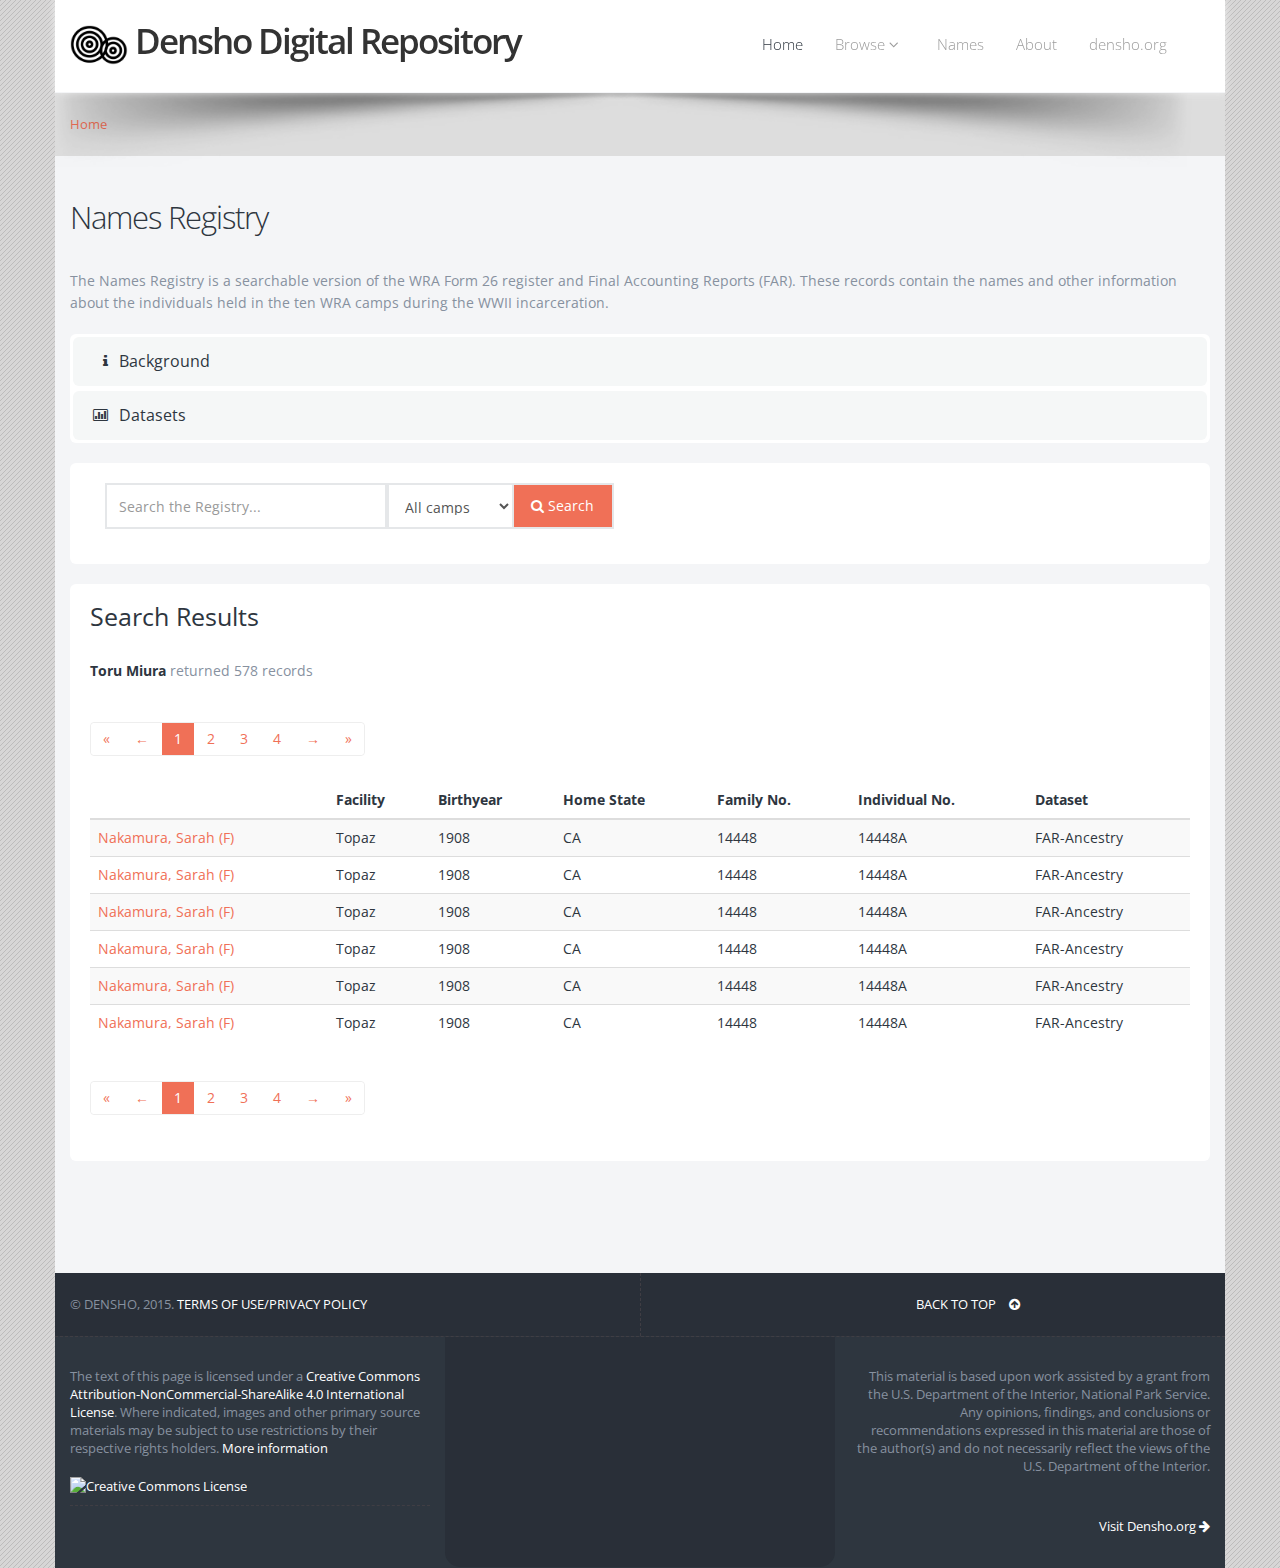
==== index.html @ 2e034c19 "Add initial files." ====
<!DOCTYPE html>
<!--[if IE 8]>			<html class="ie ie8"> <![endif]-->
<!--[if IE 9]>			<html class="ie ie9"> <![endif]-->
<!--[if gt IE 9]><!-->	

<html> <!--<![endif]-->

<head>

<meta charset="utf-8">
<meta http-equiv="X-UA-Compatible" content="IE=edge">
<!-- mobile settings -->
<meta name="viewport" content="width=device-width, maximum-scale=1, initial-scale=1, user-scalable=0" />

<title>Names | Densho Digital Repository</title>



<!-- custom theme -->

<!-- WEB FONTS -->
<link href="https://fonts.googleapis.com/css?family=Open+Sans:300,400,700,800" rel="stylesheet" type="text/css" />

<!-- CORE CSS -->
<link href="assets/plugins/bootstrap/css/bootstrap.min.css" rel="stylesheet" type="text/css" />
<link href="assets/css/font-awesome.css" rel="stylesheet" type="text/css" />
<link href="assets/plugins/owl-carousel/owl.carousel.css" rel="stylesheet" type="text/css" />
<link href="assets/plugins/owl-carousel/owl.theme.css" rel="stylesheet" type="text/css" />
<link href="assets/plugins/owl-carousel/owl.transitions.css" rel="stylesheet" type="text/css" />
<link href="assets/plugins/magnific-popup/magnific-popup.css" rel="stylesheet" type="text/css" />
<link href="assets/css/animate.css" rel="stylesheet" type="text/css" />
<link href="assets/css/superslides.css" rel="stylesheet" type="text/css" />

<!-- SHOP CSS -->
<link href="assets/css/shop.css" rel="stylesheet" type="text/css" />

<!-- PORTFOLIO CSS -->
<link href="assets/css/portfolio.css" rel="stylesheet" type="text/css" />

<!-- THEME CSS -->
<link href="assets/css/essentials.css" rel="stylesheet" type="text/css" />
<link href="assets/css/layout.css" rel="stylesheet" type="text/css" />
<link href="assets/css/layout-responsive.css" rel="stylesheet" type="text/css" />
<link href="assets/css/color_scheme/orange.css" rel="stylesheet" type="text/css" />

<!-- Modernizr -->
<script type="text/javascript" src="assets/plugins/modernizr.min.js"></script>

 <!--[if lt IE 11]>
    
      <style type="text/css">

        #header_shadow {
          filter:progid:DXImageTransform.Microsoft.AlphaImageLoader(src='../images/header_shadow.png', sizingMethod='scale');
          background:none !important;
		  background:url('../images/header_shadow.png') no-repeat top center;
	      position:fixed;
	      top:92px; left:0; right:0;
	      height:75px; 
	      z-index:99; /* same with header#page-title .container */
        }

        </style>
    <![endif]-->
<!-->	


<!-- /custom theme -->



<!-- HTML5 Shim and Respond.js IE8 support of HTML5 elements and media queries -->
<!-- WARNING: Respond.js doesn't work if you view the page via file:// -->
<!--[if lt IE 9]>
<script src="https://oss.maxcdn.com/libs/html5shiv/3.7.0/html5shiv.js"></script>
<script src="https://oss.maxcdn.com/libs/respond.js/1.4.2/respond.min.js"></script>
<![endif]-->

</head>



<body class="boxed pattern7">

	<!-- TOP NAV -->
	<header id="topNav">
		<div class="container">

				<!-- Mobile Menu Button -->
				<button class="btn" data-toggle="collapse" data-target=".nav-main-collapse">
					<i class="fa fa-bars"></i>
				</button>

				<!-- Logo text or image -->
				<a class="logo" href="/">
					<img src="assets/images/denshoLogo-black-notext-150x104.png" height="40" alt="Densho" /> <span id="denshoTitle">Densho Digital Repository</span>
				</a>

				<!-- Top Nav -->
				<div class="navbar-collapse nav-main-collapse collapse pull-right">
					<nav class="nav-main mega-menu">
						<ul class="nav nav-pills nav-main scroll-menu" id="topMain">
							<li class="active">
								<a href="/">
									Home
								</a>
							</li>
							<li class="dropdown">
								<a class="dropdown-toggle" href="/browse/">
									Browse <i class="fa fa-angle-down"></i>
								</a>
								<ul class="dropdown-menu">
									<li><a href="/collections/">By Collection</a></li>
									<li><a href="/browse/topics/">By Topic</a></li>
									<li><a href="/browse/facility/">By Facility</a></li>
								</ul>
							</li>
							
							<li>
								<a href="/names/">
									Names
								</a>
							</li>
							
							<li>
								<a href="/about/">
									About
								</a>
							</li>
							<li>
								<a href="http://www.densho.org/" target="_blank">
									densho.org
								</a>
							</li>
						</ul>
					</nav>
				</div>
				<!-- /Top Nav -->

		</div>
	</header>

	<span id="header_shadow" style="pointer-events: none;"></span>
	<!-- /TOP NAV -->


	<!-- WRAPPER -->
	<div id="wrapper">

	
		<!-- PAGE TITLE -->
		<header id="page-title">
			<div class="container">
			<div class="row">

				<div class="col-sm-9 col-md-9">
						<ul class="breadcrumb">
							<li><a href="/">Home</a></li>
							
						</ul>
				
				</div>

			</div>
			</div>	
		</header><!-- #page-title -->
	

<div id="content">


<section class="container">


<h2>Names Registry</h2>


<p>The Names Registry is a searchable version of the WRA Form 26 register and Final Accounting Reports (FAR). These records contain the names and other information about the individuals held in the ten WRA camps during the WWII incarceration.</p>

<div class="panel-group" id="accordian">
	<div class="panel panel-default">
		<div class="panel-heading">
			<h4 class="panel-title">
				<a data-toggle="collapse" data-parent="#accordian" href="#accordian1" class="collapsed" aria-expanded="false">
					<i class="fa fa-info"></i> Background 
				</a>
			</h4>
		</div>
		<div id="accordian1" class="collapse" aria-expanded="false" style="height: 0 px;">
			<div class="panel-body">
							<p><strong>Form WRA-26</strong> was designed as a census of the inmates as they entered the ten main WRA camps in 1942-1943. It contains information about each individual, including birthdate, original address, education, occupation and citizenship status. It also provides the "Family No." and "Individual No." which were unique identifiers used to track people held in the WRA system. The paper forms, filled out by a core of interviewers most of whom were inmates themselves, were recorded to punchcard format in 1943. The data has been migrated and retranscribed several times since, and is now freely available through the National Archives and Records Administration (NARA), the Japanese American National Museum, Ancestry and other organizations.</p>

			<p>The <strong>Final Accountability Reports (FAR)</strong> were created as a snapshot of the inmate population as the WRA camps were winding down operations in late 1945-1946. Using a ledger-style format, information about individuals who had been incarcerated in the camp, including the reason for release and exit destination, was recorded at each of the ten WRA camps. Notably, however, the survey fields were not common across all of the camps. For example, the WRA-assigned "Individual No." and "Camp Address" (the block, barrack and apartment unit) were omitted from some of the camp FARs. In total, twelve ledgers were compiled as both Heart Mountain and Tule Lake produced two volumes. The FARs are available as microfilm reproductions of the paper documents through the NARA, and are also online through Ancestry and several other sites.</p>

			<p>For further information and historical background, see, <a href="http://encyclopedia.densho.org/Records_about_Japanese_Americans_relocated_during_World_War_II/" target="blank">"Records about Japanese Americans relocated during World War II,"</a> in the <a href="http://encyclopedia.densho.org/" target="blank">Densho Encyclopedia</a>.
			</p>
			</div>
		</div>
	</div>
	<div class="panel panel-default">
		<div class="panel-heading">
			<h4 class="panel-title">
				<a data-toggle="collapse" data-parent="#accordian" href="#accordian2" class="collapsed" aria-expanded="false">
					<i class="fa fa-bar-chart-o"></i> Datasets 
				</a>
			</h4>
		</div>
		<div id="accordian2" class="collapse" aria-expanded="false" style="height: 0 px;">
			<div class="panel-body">
							<h5>About the Datasets</h5>
							<p>The raw datasets that feed the DDR Names Registry were collected from several different sources detailed below. The quality of the data varies widely due to errors in the original recording and subsequent transcriptions that occurred over time. In particular, names may have been misspelled, and in the case of some datasets, entire fields from the original were omitted by the transcribers.</p>
							<p>Densho processed each of the datasets prior to ingesting it into the system. Fields and field values such as state names were normalized, and basic quality control was performed. In addition, full birthdates were converted to display only the birth year. Though the information appears in the original NARA microfilm images and also in other on-line searchable versions of the data, Densho made a conscious decision to remove this personally identifiable information.</p>
							
							<p>With the exception of the Ancestry dataset, each dataset may be downloaded individually in CSV format for use under a CC0 public-domain license grant dedication. The datasets are still undergoing quality-check and as mistakes are corrected, the files will be updated. In addition, as more of the individual camp FARs are transcribed, they will be made available as well.</p>
				<div class="row">
					<div class="col-sm-6 col-md-4">
				<div class="item-box">
				<div class="item-box-desc">
								<h5>Form WRA-26</h5>
								<p>Created from NARA fixed-field data records and processed/transcribed into a relational database by staff and volunteers of the Japanese American National Museum in the late 1990s. The archival fixed-field data file is available from NARA along with accompanying documentation, including reproductions of the form itself and the original memorandum outlining the procedures for administering the survey and recording the responses. 
				</p>
								<div class="row">
									<div class="col-md-6">
										<a href=""><i class="fa fa-download"></i> Download CSV</a>
									</div>
									<div class="col-md-6">
										<a href=""><i class="fa fa-external-link"></i> View on Github</a>
									</div>
								</div>
				
				</div>
				</div>
			</div><!-- col-->
					<div class="col-sm-6 col-md-4">
				<div class="item-box">
				<div class="item-box-desc">
								<h5>FAR Ancestry.com</h5>
								<p>Transcribed from scanned NARA microfilm images by Ancestry.com, the dataset includes the FARs from all ten camps: Central Utah, October 1945; Colorado River, November 1945; Gila River, November 1945; Granada, October 1945; Heart Mountain, November 1945, Volumes I and II; Jerome, June 1944; Manzanar, November 1945; Minidoka, October 1945; Rohwer, November 1945; and Tule Lake, March 1946, Volumes I and II. The dataset only includes a limited set of the original data fields. Under license agreement with Ancestry, the raw data is incorporated in the Names Registry; but not currently available for direct download under CC0 license.  
</p>
								<div class="row">
									<div class="col-md-6">
										<a href="https://search.ancestry.com/search/db.aspx?dbid=2982"><i class="fa fa-external-link"></i> View at Ancestry</a>
									</div>
								</div>			
				</div>
				</div>
			</div><!-- col-->
			
					<div class="col-sm-6 col-md-4">
				<div class="item-box">
				<div class="item-box-desc">
					<h5>FAR Central Utah (Poston)</h5>
					<p>Contains records from the FAR Central Utah, prepared in October of 1945. Transcribed from NARA microfilm in May 2010 by XXX and <a href="http://digital.lib.usu.edu/cdm/ref/collection/Topaz/id/7913" target="_blank">made available</a> by the University of Southern Utah.</p>
					<div class="row">
						<div class="col-md-6">
							<a href=""><i class="fa fa-download"></i> Download CSV</a>
						</div>
						<div class="col-md-6">
							<a href=""><i class="fa fa-external-link"></i> View on Github</a>
						</div>
					</div>
				</div>
				</div>
			</div><!-- col-->
			</div><!-- end row1 datasets-->
			<div class="row"> <!--row2 datasets-->
					<div class="col-sm-6 col-md-4">
				<div class="item-box">
				<div class="item-box-desc">
								<h5>FAR Manzanar</h5>
								<p>Contains records from the FAR Manzanar, prepared in November 1945. Transcribed from NARA microfilm in 2002 by National Park Service (NPS) staff at the Manzanar National Historic Site.
				</p>
								<div class="row">
									<div class="col-md-6">
										<a href=""><i class="fa fa-download"></i> Download CSV</a>
									</div>
									<div class="col-md-6">
										<a href=""><i class="fa fa-external-link"></i> View on Github</a>
									</div>
								</div>
				
				</div>
				</div>
			</div><!-- col-->
				
					<div class="col-sm-6 col-md-4">
				<div class="item-box">
				<div class="item-box-desc">
								<h5>FAR Minidoka</h5>
								<p>Contains records from the FAR Minidoka, prepared in October 1945. Transcribed from microfilm copy in 2013-14 by volunteers at Densho. The original Minidoka roster did not include the WRA-assigned individual number, nor the camp address.</p>
								<div class="row">
									<div class="col-md-6">
										<a href=""><i class="fa fa-download"></i> Download CSV</a>
									</div>
									<div class="col-md-6">
										<a href=""><i class="fa fa-external-link"></i> View on Github</a>
									</div>
								</div>
				
				</div>
				</div>
			</div><!-- col-->

			</div> <!-- end row2 datasets-->
			</div>
		</div>
	</div>
</div>


<div class="white-row">
<div id="searchform">
	<form action="/search/results/" method="get" class="input-group nomargin-bottom">
	<div class="form-group">
<div class="col-md-7" style="padding-right:0px;">
  <input class="form-control" id="id_query" name="query" type="text" value="" placeholder="Search the Registry..." />
</div>
<div class="col-md-3" style="padding-left:0px;padding-right:0px;">
  <select id="campSelect" class="form-control pointer">
  <option value="" selected="selected">All camps</option>
  <option value="4-amache">Amache (Granada)</option>
  <option value="3-gilariver">Gila River</option>
  <option value="5-heartmountain">Heart Mountain</option>
  <option value="4-amache">Jerome</option>
  <option value="4-amache">Manzanar</option>
  <option value="4-amache">Minidoka</option>
  <option value="4-amache">Poston (Central Utah)</option>
  <option value="4-amache">Rohwer</option>
  <option value="4-amache">Topaz</option>
  <option value="4-amache">Tule Lake</option>
  </select>
</div>
<div class="col-md-2" style="padding-left:0px;padding-right:0px;">
  <span class="input-group-btn">
    <button class="btn btn-primary"><i class="fa fa-search"></i> Search</button>
  </span>
</div>
</div>  
</form>
</div>
</div>

<!-- search results-->
<div class="white-row">
<h3>Search Results</h3>
<p><strong class="styleColor">Toru Miura</strong> returned 578 records</p>

<div class="row">
	<div class="col-md-10">
<nav>
  <ul class="pagination">
    <li>
      <a href="http://sangabriel.pagekite.me/names/?query=&page=1" aria-label="First">
        <span aria-hidden="true">«</span>
      </a>
    </li>
    <li>
      <a href="http://sangabriel.pagekite.me/names/?query=&page=None" aria-label="Previous">
        <span aria-hidden="true">←</span>
      </a>
    </li>


    <li class="active"><a href="http://sangabriel.pagekite.me/names/?query=&page=1">1</a></li>

    <li><a href="http://sangabriel.pagekite.me/names/?query=&page=2">2</a></li>

    <li><a href="http://sangabriel.pagekite.me/names/?query=&page=3">3</a></li>

    <li><a href="http://sangabriel.pagekite.me/names/?query=&page=4">4</a></li>

    <li>
      <a href="http://sangabriel.pagekite.me/names/?query=&page=2" aria-label="Next">
        <span aria-hidden="true">→</span>
      </a>
    </li>
    <li>
      <a href="http://sangabriel.pagekite.me/names/?query=&page=13792" aria-label="last">
        <span aria-hidden="true">»</span>
      </a>
    </li>
  </ul>
</nav>
</div>
</div>

<div id="records">

<table class="table table-striped">
	<thead>
		<tr>
			<th>
				
			</th>
			<th>
				Facility
			</th>
			<th>
				Birthyear
			</th>
			<th>
				Home State
			</th>
			<th>
				Family No.
			</th>
			<th>
				Individual No.
			</th>
			<th>
				Dataset
			</th>
		</tr>
	</thead>
	<tbody>
		<tr>
			<td>
				<a href="http://sangabriel.pagekite.me/names/far-ancestry:1-topaz_%3F%3Fa_1908_%3F%3Fa%3F%3Fy/">
				Nakamura, Sarah (F)
				</a>
			</td>
			<td>
				Topaz
			</td>
			<td>
				1908
			</td>
			<td>
				CA
			</td>
			<td>
				14448
			</td>
			<td>
				14448A
			</td>
			<td>
				FAR-Ancestry
			</td>
		</tr>
		<tr>
			<td>
				<a href="http://sangabriel.pagekite.me/names/far-ancestry:1-topaz_%3F%3Fa_1908_%3F%3Fa%3F%3Fy/">
				Nakamura, Sarah (F)
				</a>
			</td>
			<td>
				Topaz
			</td>
			<td>
				1908
			</td>
			<td>
				CA
			</td>
			<td>
				14448
			</td>
			<td>
				14448A
			</td>
			<td>
				FAR-Ancestry
			</td>
		</tr>
		<tr>
			<td>
				<a href="http://sangabriel.pagekite.me/names/far-ancestry:1-topaz_%3F%3Fa_1908_%3F%3Fa%3F%3Fy/">
				Nakamura, Sarah (F)
				</a>
			</td>
			<td>
				Topaz
			</td>
			<td>
				1908
			</td>
			<td>
				CA
			</td>
			<td>
				14448
			</td>
			<td>
				14448A
			</td>
			<td>
				FAR-Ancestry
			</td>
		</tr>
		<tr>
			<td>
				<a href="http://sangabriel.pagekite.me/names/far-ancestry:1-topaz_%3F%3Fa_1908_%3F%3Fa%3F%3Fy/">
				Nakamura, Sarah (F)
				</a>
			</td>
			<td>
				Topaz
			</td>
			<td>
				1908
			</td>
			<td>
				CA
			</td>
			<td>
				14448
			</td>
			<td>
				14448A
			</td>
			<td>
				FAR-Ancestry
			</td>
		</tr>
		<tr>
			<td>
				<a href="http://sangabriel.pagekite.me/names/far-ancestry:1-topaz_%3F%3Fa_1908_%3F%3Fa%3F%3Fy/">
				Nakamura, Sarah (F)
				</a>
			</td>
			<td>
				Topaz
			</td>
			<td>
				1908
			</td>
			<td>
				CA
			</td>
			<td>
				14448
			</td>
			<td>
				14448A
			</td>
			<td>
				FAR-Ancestry
			</td>
		</tr>
		<tr>
			<td>
				<a href="http://sangabriel.pagekite.me/names/far-ancestry:1-topaz_%3F%3Fa_1908_%3F%3Fa%3F%3Fy/">
				Nakamura, Sarah (F)
				</a>
			</td>
			<td>
				Topaz
			</td>
			<td>
				1908
			</td>
			<td>
				CA
			</td>
			<td>
				14448
			</td>
			<td>
				14448A
			</td>
			<td>
				FAR-Ancestry
			</td>
		</tr>
	</tbody>
</table>
<div class="row">
	<div class="col-md-10">
<nav>
  <ul class="pagination">
    <li>
      <a href="http://sangabriel.pagekite.me/names/?query=&page=1" aria-label="First">
        <span aria-hidden="true">«</span>
      </a>
    </li>
    <li>
      <a href="http://sangabriel.pagekite.me/names/?query=&page=None" aria-label="Previous">
        <span aria-hidden="true">←</span>
      </a>
    </li>


    <li class="active"><a href="http://sangabriel.pagekite.me/names/?query=&page=1">1</a></li>

    <li><a href="http://sangabriel.pagekite.me/names/?query=&page=2">2</a></li>

    <li><a href="http://sangabriel.pagekite.me/names/?query=&page=3">3</a></li>

    <li><a href="http://sangabriel.pagekite.me/names/?query=&page=4">4</a></li>

    <li>
      <a href="http://sangabriel.pagekite.me/names/?query=&page=2" aria-label="Next">
        <span aria-hidden="true">→</span>
      </a>
    </li>
    <li>
      <a href="http://sangabriel.pagekite.me/names/?query=&page=13792" aria-label="last">
        <span aria-hidden="true">»</span>
      </a>
    </li>
  </ul>
</nav>
</div>
</div>


</div><!-- end search results-->

</div><!-- .container-fluid -->

</div><!-- #content -->


    </div><!--WRAPPER -->

	<!-- FOOTER -->
	<footer>

				<!-- copyright , scrollTo Top -->
				<div class="footer-bar">
					<div class="container">
						<span class="copyright">&copy; Densho, 2015. <!--<a rel="license" href="http://creativecommons.org/licenses/by-nc-sa/4.0/"><img alt="Creative Commons License" style="border-width:0" src="http://i.creativecommons.org/l/by-nc-sa/4.0/80x15.png" /></a>--> <a href="/terms/">Terms of Use/Privacy Policy</a></span>
						<a class="toTop" href="#topNav">BACK TO TOP <i class="fa fa-arrow-circle-up"></i></a>
					</div>
				</div>
				<!-- copyright , scrollTo Top -->

				<!-- footer content -->
				<div class="footer-content">
					<div class="container">

						<div class="row">


							<!-- FOOTER CONTACT INFO -->
							<div class="column col-md-4">

								<p class="contact-desc">	
									The text of this page is licensed under a <a rel="license" href="http://creativecommons.org/licenses/by-nc-sa/4.0/">Creative Commons Attribution-NonCommercial-ShareAlike 4.0 International License</a>. Where indicated, images and other primary source materials may be subject to use restrictions by their respective rights holders. <a href="/using/">More information</a>

	<br /><br />
									<a rel="license" href="http://creativecommons.org/licenses/by-nc-sa/4.0/"><img alt="Creative Commons License" style="border-width:0" src="http://i.creativecommons.org/l/by-nc-sa/4.0/88x31.png" /></a>
	</p>

							</div>
							<!-- /FOOTER CONTACT INFO -->


							<!-- FOOTER LOGO -->
							<div class="column logo col-md-4 text-center">
								<div class="logo-content">
									<img class="animate_fade_in" src="assets/images/logo-densho-footer2.png" width="200" alt="" />
								</div>											

							</div>
							<!-- /FOOTER LOGO -->


							<!-- FOOTER NPS STATEMENT -->
							<div class="column col-md-4 text-right">

								<p>This material is based upon work assisted by a grant from the U.S. Department of the Interior, National Park Service. Any opinions, findings, and conclusions or recommendations expressed in this material are those of the author(s) and do not necessarily reflect the views of the U.S. Department of the Interior.</p>

								<a href="http://www.densho.org/" target="_blank" class="view-more pull-right">Visit Densho.org <i class="fa fa-arrow-right"></i></a>

							</div>
							<!-- /FOOTER NPS STATEMENT -->

						</div>

					</div>
				</div>
				<!-- footer content -->


			</footer>
	<!-- /FOOTER -->

<!-- jQuery (necessary for Bootstrap's JavaScript plugins)
<script src="https://code.jquery.com/jquery.js"></script>
Include all compiled plugins (below), or include individual files as needed
<script src="//netdna.bootstrapcdn.com/bootstrap/3.1.0/js/bootstrap.min.js"></script>-->




<!-- custom theme js -->
<!-- JAVASCRIPT FILES -->
<script type="text/javascript" src="assets/plugins/jquery-2.0.3.min.js"></script>
<script type="text/javascript" src="assets/plugins/jquery.easing.1.3.js"></script>
<script type="text/javascript" src="assets/plugins/jquery.cookie.js"></script>
<script type="text/javascript" src="assets/plugins/jquery.appear.js"></script>
<script type="text/javascript" src="assets/plugins/jquery.isotope.js"></script>
<script type="text/javascript" src="assets/plugins/masonry.js"></script>

<script type="text/javascript" src="assets/plugins/bootstrap/js/bootstrap.min.js"></script>
<script type="text/javascript" src="assets/plugins/magnific-popup/jquery.magnific-popup.min.js"></script>
<script type="text/javascript" src="assets/plugins/owl-carousel/owl.carousel.min.js"></script>
<script type="text/javascript" src="assets/plugins/stellar/jquery.stellar.min.js"></script>
<script type="text/javascript" src="assets/plugins/knob/js/jquery.knob.js"></script>
<script type="text/javascript" src="assets/plugins/jquery.backstretch.min.js"></script>
<script type="text/javascript" src="assets/plugins/superslides/dist/jquery.superslides.min.js"></script>
<script type="text/javascript" src="assets/js/scripts.js"></script>
<!-- /custom theme js -->


<!--
Rendered at 2015-08-25T10:41:14.449000 by 25008 on jake running f3bf634.
DOCSTORE_HOSTS: [{'host': '127.0.0.1', 'port': '9200'}]
DOCSTORE_INDEX: documents0
-->

</body>
</html>
---- assets/css/superslides.css ----
/* Styles for SuperSlides */
#slides {
	position: relative;
}

#slides .slides-container {
	margin: 0;
}

#slides .scrollable {
	*zoom: 1;
	position: relative;
	top: 0;
	left: 0;
	overflow-y: auto;
	-webkit-overflow-scrolling: touch;
	height: 100%;
}

#slides .scrollable:after {
	content: "";
	display: table;
	clear: both;
}

/* SuperSlides arrow controls */
.slides-navigation a {
	position: absolute;
	top: 50%;
	margin-top: -20px;
	outline: 0;
	width: 40px;
	height: 40px;
	line-height: 40px;
	/*text-indent: -9999px;*/
	z-index: 99;
	zoom: 1;
	text-align: center;
}

.slides-navigation a.prev,
.slides-navigation a.next {
	color: #ffffff;
	font-size: 42px;
}

.slides-navigation a.prev:hover,
.slides-navigation a.next:hover {
	color: #ffffff;
	font-size: 56px;
}

.slides-navigation a.prev {
	left: 10px;
}

.slides-navigation a.prev:after {
	font-family: 'FontAwesome';
	content: '\f104';
}

.slides-navigation a.next {
	right: 10px;
}

.slides-navigation a.next:after {
	font-family: 'FontAwesome';
	content: '\f105';
}

/* SuperSlides pagination indicators */
.slides-pagination {
	position: absolute;
	z-index: 20;
	bottom: 25px;
	text-align: center;
	width: 100%;
}

.slides-pagination a {
	background: url('../images/slider_pagebullet.png') no-repeat top;
	width: 20px;
	height: 20px;
	margin: 4px;
	display: inline-block;
	-webkit-border-radius: 50%;
			border-radius: 50%;
	zoom: 1;
	overflow: hidden;
	text-indent: -100px;
}

.slides-pagination a:hover,
.slides-pagination a.current {
	background: url('../images/slider_pagebullet.png') no-repeat bottom;
}

/* Fullscreen background for SuperSlides */
.slides-fullscreen-img {
	background-repeat: no-repeat;
	background-size: cover;
	background-position: center center;
	width: 100%;
	height: 100%;
}
---- assets/css/shop.css ----
/** Shop
 **************************************************************** **/
/* filter options */
#shop .top-shop-option p {
	height:50px;
	line-height:50px;
}


/** Shop List
 **************************************************************** **/
#shop .item-box-desc h4 {
	font-size:17px;
	letter-spacing:-1px;
	max-height:54px;
	overflow:hidden;
}
#shop .item-box figure {
	height:260px;
}
	#shop .item-box figure img {
		width:inherit;
		height:100%;
		margin:auto;
	}
#shop .item-box-desc {
	height:100px;
}
#shop .item-box-desc small {
	font-size:16px;
	margin-bottom:0;
}
#shop .item-box-desc small span {
	color:#999;
	font-size:14px;
	text-decoration: line-through;
}


#shop .item-box a {
	text-decoration:none;
}
#shop .item-box .add_to_cart {
	position:absolute;
	left:0; right:0; bottom:0;
	width:100%;
	z-index:101;

	opacity: 0;
	filter: alpha(opacity=0);

	-webkit-border-radius:0;
	   -moz-border-radius:0;
			border-radius:0;

	-webkit-transition: all 0.2s;
	   -moz-transition: all 0.2s;
		 -o-transition: all 0.2s;
			transition: all 0.2s;
}
#shop .item-box:hover .add_to_cart {
	opacity: 1;
	filter: alpha(opacity=100);
}



/** Shop Product
 **************************************************************** **/
#shop h1.product-title,
#shop h2.product-title {
	text-transform:none !important;
	font-size: 2.2em !important;
	font-weight: 300 !important;
	line-height: 42px !important;
	font-weight:bold !important;
	margin-bottom:0 !important;
}
#shop .product-image {
	margin-bottom:20px;
}
#shop .product-image img {
	-webkit-border-radius:6px;
	   -moz-border-radius:6px;
			border-radius:6px;
}


	#shop .productDescription .price {
		font-weight:bold;
	}
	#shop .productDescription .oldprice {
		text-decoration:line-through;
		display:inline-block;
		padding:0 10px;
		color:#888;
	}
	#shop .productDescription .code {
		color:#999;
		padding:10px;
		display:block;
		font-size:13px;
		padding:0 2px; /* perfectly aligned with h1/h2 title */
	}
	#shop .productDescription .addCartBtn {
		margin:25px 15px 0 15px;
	}
	#shop .productDescription .input-group {
	}

	#shop .productDescription h3 {
		color:#333;
		display:block;
		padding:0 !important;
		margin:0 !important;
		line-height:20px !important;
		font-size:11px !important; 
		font-weight:bold !important;
	}
	#shop .productDescription .desc {
		display:block;
		margin-top:30px;
		padding:10px;
	}
	#shop .productRowInfo {
		display:block;
		margin:20px 0;
	}


	/** facebook like, google+, twitter, etc
	 **************************************************************** **/
	.socialApis h3 {
		color:#333;
		display:block;
		margin:20px 0 !important;
	}
	.socialApis .api {
		display:block;
		margin:5px 0 0 0;
		border-left:#eee 2px solid;
		padding:5px 0 0 10px;
	}

	#addToCartBtn {
		border: #e5e7e9 2px solid;
		border-left:0;
		height: 46px;
	}
	#shop .attributes select {
		width:100%;
	}
	#shop .attributes .col-xs-3 {
		width: 22.8%;
	}
	#shop .attributes .col-xs-4 {
		width: 35.2%;
	}
	


/** Shop Cart
 **************************************************************** **/
#cartContent .item {
	border-bottom:#ddd 1px dotted;
}

#cartContent .cart_img {
	float:left;
	width:100px;
	padding:10px;
	text-align:left;
}
#cartContent .product_name {
	float:left;
	width:50%;
	padding:10px;
}
#cartContent .qty {
	float:right;
	width:160px;
	font-size:15px;
	padding:10px;
	text-align:center;
}
#cartContent .qty input {
	padding:3px; margin:0;
	border:#ccc 1px solid;
	width:50px; margin-right:3px;
	text-align:center;
}
#cartContent .total_price {
	float:right;
	width:150px;
	font-size:15px;
	padding:10px;
	line-height:30px;
	text-align:center;
	font-weight:bold;
}
#cartContent .remove_item {
	float:right;
	padding:5px 0 0 10px;
	width:30px;
}
#cartContent a.remove_item {
	background:#fff;
	border:#eee 1px solid;
	padding-top:0;
	margin-top:10px;
	height:30px;
	line-height:28px;
	font-size:18px;
	text-decoration:none;
	color:#000;
	border-radius:3px;

}
#cartContent .total {
	text-align:right;
	font-weight:bold;
	padding:10px 0;
	text-align:right;
	width:200px;
}
#cartContent .total small {
	font-weight:normal;
	display:block;
}
#cartContent .totalToPay {
	font-size:18px;
	padding:10px 0;
	display:block;
}
#cartContent .btn_update {
	margin-top:20px;
}

#shop-cart-shipping {
	padding:20px 0;
	display:none;
}
.shop-cart-agree {
	padding-top:10px;
	padding-bottom:20px;
}
.shop-cart-checkout-alert {
	margin:30px 0;
}
.shop-cart-checkout-alert label {
	padding:6px 10px 0 10px;
}
.shop-cart-final-payment hr {
	margin:30px 0 6px 0;
}
.shop-cc-icons {
	padding:0 0 20px 20px;
}

/** Responsive
 **************************************************************** **/
@media only screen and (max-width: 768px) {
	#shop .top-shop-option {
		text-align:center;
	}
	#shop .top-shop-option select {
		float:none !important;
		width:100%;
	}

	#cartContent .item.head {
		display:none;
	}
	#cartContent .product_name {
		font-size:11px;
	}
	#cartContent .item .total_price {
		display:none;
	}
	#cartContent .item .qty {
		float:left;
		text-align:left;
	}
}

@media only screen and (max-width: 479px) {
	.shop-cc-icons {
		float:none !important;
		display:block;
		text-align:center;
		padding-left:0;
	}
#shop .item-box figure {
	height:auto;
}
}
---- assets/css/portfolio.css ----
/** Portfolio
 **************************************************************** **/
 
/* item list */
#portfolio .item-box-desc h4 {
	font-size:17px;
	max-height:32px;
	overflow:hidden;
}
	#portfolio .item-box figure img {
		width:100%;
		margin:auto;
	}

#portfolio .item-box-desc small {
	font-size:12px;
	margin-bottom:0;
}

#portfolio .item-box a {
	text-decoration:none;
}



/* Full Width */
#portfolio ul.fullwidth .isotope-item,
#portfolio ul.fullwidth .item-box {
	margin:0;
}
#portfolio ul.fullwidth .item-box .overlay,
#portfolio ul.fullwidth .item-box {
	-webkit-border-radius: 0;
	   -moz-border-radius: 0;
			border-radius: 0;
}
#portfolio ul.fullwidth .isotope-item {
	width:20%; /* 5 items / row - also, see responsive*/
	float:left;
}

#portfolio .project_quick_info span {
	padding:0 8px;
}
#portfolio .project_quick_info i.fa {
	padding-right:6px;
}




/* Full Center */
#portfolio ul.fullcenter {
	margin-left:15px;
	margin-right:15px;
}
#portfolio ul.fullcenter .isotope-item,
#portfolio ul.fullcenter .item-box {
	margin:0;
}
#portfolio ul.fullcenter .item-box .overlay,
#portfolio ul.fullcenter .item-box {
	-webkit-border-radius: 0;
	   -moz-border-radius: 0;
			border-radius: 0;
}
#portfolio ul.fullcenter .isotope-item {
	width:25%; /* 4 items / row - also, see responsive*/
	float:left;
}




/** Responsive
 **************************************************************** **/
@media only screen and (max-width: 960px) {
	#portfolio ul.fullwidth .isotope-item,
	#portfolio ul.fullcenter .isotope-item {
		width:33.333333333%;  /* 3 items / row */
	}
}

@media only screen and (max-width: 768px) {

}

@media only screen and (max-width: 479px) {
	#portfolio ul.fullwidth .isotope-item,
	#portfolio ul.fullcenter .isotope-item {
		width:100%;  /* 1 item / row */
	}
}
---- assets/css/essentials.css ----
/** ************************************* **
	@Author			Dorin Grigoras
	@Website		www.stepofweb.com
	@Last Update	12:44 AM Tuesday, February 04, 2014

	TABLE CONTENTS
	---------------------------
		01. Resets
		02. Placeholder
		03. Selection
		04. JS Animation
		05. Commons
		06. Bootstrap Rewrite
		07. Pure CSS Animations
		06. Callouts
		07. Headings
		08. Paragraphs
		09. Drop Caps & Cite
		10. Blockquote
		11. Progress Bar
		12. Buttons
		13. Labels
		14. Alerts
		15. Pagination
		16. Parallax [Stellar]
		17. Isotope
		18. Dividers
		19. Forms
		20. Count To [number]
		21. Tabs
		22. Accordion
		23. Toggle
		24. Featured Box & Featured Icons
		25. Image Thumbnail
		26. Modal
		27. Carousel
		28. Breadcrumbs
		29. Nav List (aside)
		30. Price Table
		31. Animation
		32. Dropcap
		33. Masonry
		34. Media Elements
		35. Testimonials
		36. Background Patterns
		--. Printable Div
	---------------------------

 ** ************************************* **/




/**	01. Resets
*************************************************** **/
button::-moz-focus-inner, 
input::-moz-focus-inner {
	border: 0;
	padding: 0;
}

button {
	background: none;
	border: 0; margin: 0; padding: 0;
	cursor: pointer;
}

img {
	border: 0;
	vertical-align: top;
}

input:-webkit-autofill {
	color: #ffffff !important;
}

textarea {
	resize: none;
}

textarea, input, button, *:focus {
	 outline:none !important;
}

textarea {
	resize: vertical;
}

select {
	border: 2px solid #E5E7E9;
	border-radius: 6px;
	height: 46px;
	padding: 12px;
	outline: none;
}

input[type="radio"],
input[type="checkbox"] {
	
}

iframe,
fieldset {
	border: 0;
	margin: 0;
	padding: 0;
}

audio, canvas, img, video {
	vertical-align: middle;
}

p {
	display: block;
	-webkit-margin-before: 1em;
	-webkit-margin-after: 1em;
	-webkit-margin-start: 0px;
	-webkit-margin-end: 0px;
}

a, a:focus, a:hover, a:active {
  outline: 0;
  cursor:pointer;
}




/**	02. Placeholder
*************************************************** **/
::-webkit-input-placeholder { 	/* WebKit browsers */
	color: #999;
}

:-moz-placeholder { 				/* Mozilla Firefox 4 to 18 */
	color: #999;
}

::-moz-placeholder { 			/* Mozilla Firefox 19+ */
	color: #999;
}

:-ms-input-placeholder {			/* Internet Explorer 10+ */
	color: #999;
}


/**	03. Selection
*************************************************** **/
::selection {
	color:#000;
	background:#ccc;
	text-shadow:none;
}

::-moz-selection {
	color:#000;
	background:#ccc;
	text-shadow:none;
}

/**	04. JS Animation
*************************************************** **/
	.animate_from_bottom {
		opacity: 0;
		bottom: -50px;
		padding-left: 0px;
		position: relative;
	}

	
	.animate_from_left {
		opacity: 0;
		left: -80px;
		padding-right: 0px;
		position: relative;
	}

	
	.animate_from_right {
		opacity: 0;
		right: -80px;
		padding-left: 0px;
		position: relative;
	}

	
	.animate_fade_in {
		opacity: 0;
		right: 0px;
		position: relative;
		padding-left: 0px;		
	}


/** 05. Commons
 **************************************************************** **/
p,
ol li,
ul li {
	color: #87919F;
}

.fsize11 	{ font-size:11px !important; line-height:15px !important; }
.fsize12 	{ font-size:12px !important; line-height:16px !important; }
.fsize13 	{ font-size:13px !important; line-height:17px !important; }
.fsize14 	{ font-size:14px !important; line-height:18px !important; }
.fsize15 	{ font-size:15px !important; line-height:19px !important; }
.fsize16 	{ font-size:16px !important; line-height:20px !important; }
.fsize17 	{ font-size:17px !important; line-height:23px !important; }
.fsize18 	{ font-size:18px !important; line-height:24px !important; }
.fsize19 	{ font-size:19px !important; line-height:25px !important; }
.fsize20 	{ font-size:20px !important; line-height:26px !important; }
.fsize26 	{ font-size:26px !important; line-height:30px !important; }
.fsize30 	{ font-size:30px !important; line-height:36px !important; }
.fsize40 	{ font-size:40px !important; line-height:46px !important; }

.font300 	{ font-weight:300 !important; 	}
.font400 	{ font-weight:400 !important; 	}
.font600 	{ font-weight:600 !important; 	}
.font700 	{ font-weight:700 !important; 	}

.padding3 	{ padding:3px 0 !important; 	}
.padding6 	{ padding:6px 0 !important; 	}
.padding8 	{ padding:8px 0 !important; 	}
.padding10 	{ padding:10px 0 !important; 	}
.padding20 	{ padding:20px 0 !important; 	}
.padding30 	{ padding:30px 0 !important; 	}		
.padding40 	{ padding:40px 0 !important; 	}
.padding50 	{ padding:50px 0 !important; 	}
.padding60 	{ padding:50px 0 !important; 	}
.padding70 	{ padding:70px 0 !important; 	}
.padding80 	{ padding:80px 0 !important; 	}
.padding90 	{ padding:90px 0 !important; 	}
.padding100 	{ padding:100px 0 !important; 	}

.margin-top10		{ margin-top:10px; }
.margin-top20		{ margin-top:20px; }
.margin-top30		{ margin-top:30px; }
.margin-top40		{ margin-top:40px; }
.margin-top50		{ margin-top:50px; }
.margin-top60		{ margin-top:60px; }
.margin-top80		{ margin-top:80px; }
.margin-top100		{ margin-top:100px; }
.margin-top130		{ margin-top:130px; }
.margin-top150		{ margin-top:150px; }
.margin-top180		{ margin-top:180px; }
.margin-top200		{ margin-top:200px; }

.margin-bottom10	{ margin-bottom:10px; }
.margin-bottom20	{ margin-bottom:20px; }
.margin-bottom30	{ margin-bottom:30px; }
.margin-bottom40	{ margin-bottom:40px; }
.margin-bottom50	{ margin-bottom:50px; }
.margin-bottom60	{ margin-bottom:60px; }
.margin-bottom80	{ margin-bottom:80px; }
.margin-bottom100	{ margin-bottom:100px; }
.margin-bottom130	{ margin-bottom:130px; }
.margin-bottom150	{ margin-bottom:150px; }
.margin-bottom180	{ margin-bottom:180px; }
.margin-bottom200	{ margin-bottom:200px; }


.radius3 {
	-webkit-border-radius: 3px;
	   -moz-border-radius: 3px;
			border-radius: 3px;
}
.radius6 {
	-webkit-border-radius: 6px;
	   -moz-border-radius: 6px;
			border-radius: 6px;
}
.radius8 {
	-webkit-border-radius: 8px;
	   -moz-border-radius: 8px;
			border-radius: 8px;
}

.fixed 				{ position:fixed !important; 	}
.relative 			{ position:relative !important;	}
.nopadding 			{ padding:0 !important; 		}
.nopadding-left 		{ padding-left:0 !important; 	}
.nopadding-right 	{ padding-right:0 !important; 	}
.nopadding-top 		{ padding-top:0 !important; 	}
.nopadding-bottom	{ padding-bottom:0 !important; 	}
.nomargin 			{ margin:0 !important; 			}
.nomargin-left 		{ margin-left:0 !important; 	}
.nomargin-right 		{ margin-right:0 !important; 	}
.nomargin-top		{ margin-top:0 !important; 	}
.nomargin-bottom	{ margin-bottom:0 !important; 	}
.noborder 			{ border:0 !important; 			}
.noradius			{ -webkit-border-radius:0 !important; -moz-border-radius:0 !important; border-radius:0 !important; }
.absolute 			{ position:absolute !important; }
.lowercase 			{ text-transform:lowercase; 	}
.uppercase 			{ text-transform:uppercase; 	}
.no-text-transform	{ text-transform:none !important; }
.italic 				{ font-style:italic; 			}
.pointer 			{ cursor:pointer; 				}
.block 				{ display:block !important; 	}
.bold 				{ font-weight:bold !important; 	}
.fullwidth 			{ width:100% !important; 		}
.halfwidth 			{ width:50% !important; 		}
.container			{ position:relative; 			}
i.fa 				{ text-decoration:none !important;}
.justify 			{ text-align:justify; 			}
.btn i.fa			{ padding-right:10px; 			}
.btn-margin-top		{ margin-top:30px;			 	}
.text-underline		{ text-decoration:underline;  	}
.nowrap				{ white-space: nowrap !important;	}
.wrap				{ white-space: normal !important;	}
.transparent		{ background:transparent !important;}

form .input-group-btn .btn i.fa { 
	padding-right:0;
}

.label a,
.label a:hover,
a.label,
a.label:hover {
	color:#fff;
}

/* social icons */
a.social								{ 
	display:inline-block; 
	width:36px; height:36px; 
	line-height:38px; 
	font-size:20px; 
	text-align:center; 
	background:rgba(0,0,0,0.3); 
	color:#fff; 
	margin:10px 1px; 
	text-decoration:none;

	-webkit-transition: all 0.2s;
	   -moz-transition: all 0.2s;
		 -o-transition: all 0.2s;
			transition: all 0.2s;
}
a.social.fa-twitter:hover				{ background:#41b7d8!important; color:#fff!important; }
a.social.fa-facebook:hover 				{ background:#3b5997!important; color:#fff!important; }
a.social.fa-google-plus:hover 			{ background:#d64937!important; color:#fff!important; }
a.social.fa-linkedin:hover 				{ background:#0073b2!important; color:#fff!important; }
a.social.fa-vimeo-square:hover 			{ background:#388fc5!important; color:#fff!important; }
a.social.fa-youtube-square:hover 		{ background:#A40F09!important; color:#fff!important; }
a.social.fa-flickr:hover 				{ background:#ff0084!important; color:#fff!important; }
a.social.fa-pinterest:hover 				{ background:#cb2027!important; color:#fff!important; }
a.social.fa-skype:hover 					{ background:#00aff0!important; color:#fff!important; }
a.social.fa-rss:hover					{ background:#e0812a!important; color:#fff!important; }
a.social.default:hover					{ background:#37353A!important; color:#fff!important; }
a.social.rounded 						{ width:35px; height:35px; line-height:37px; }

h2.page-header,
h2.page-header a,
h3.page-header,
h3.page-header a {
	color:#ccc;
}

/* overlay */
.overlay {
	background:rgba(0,0,0, 0.2);
	position:absolute; 
	left:0; right:0; top:0; bottom:0;

	-webkit-transition: all 1s;
	   -moz-transition: all 1s;
		 -o-transition: all 1s;
			transition: all 1s;
}

.overlay.gray { 
	background:rgba(33,33,33,0.9) !important; 
}


/* image rounded */
.rounded {
	-webkit-border-radius: 50%;
	-moz-border-radius: 50%;
	border-radius: 50%;
}

/* paddings , margins */
section.margin {
	margin:60px 0;
}
section.margin-top {
	margin-top:60px;
}
section.margin-bottom {
	margin-bottom:60px;
}
section.paddings {
	padding:60px 0;
}

.styleBackground h1,
.styleBackground h2,
.styleBackground h3,
.styleBackground h4,
.styleBackground h5,
.styleBackground h6,
.styleBackground p,
.styleBackground .btn {
	color:#fff;
}

.cover {
	margin:60px 0;
	position:relative;
	background-position: 0 0;
	background-repeat: no-repeat;
	background-size: 100% auto;
	width: 100%; padding:110px 0;
}

/* star rating */
ul.star-rated {
	margin-bottom:0;
}
ul.star-rated,
ul.list-style-none {
	clear:both;
	display:inline-block;
	margin:; padding:0;
	list-style:none;
}

ul.star-rated li {
	float:left;
	padding:0 2px;
}
ul.star-rated.pointer li {
	cursor:pointer;
}


/* list icon */
ul.list-icon {
	margin:0 0 10px 25px; padding:0;
}
ul.list-icon li {
	list-style:none;
}
ul.list-icon li:before {
	display: inline-block;
	height: 18px;
	width: 18px;
	line-height:18px;
	font-family: FontAwesome;
	content: ' ';
	float: left;
	margin:3px 0 0 -25px;
	font-style: normal;
	font-weight: normal;
	text-decoration: inherit;
	text-align: center;

	-webkit-border-radius: 18px;
	   -moz-border-radius: 18px;
			border-radius: 18px;
}
ul.list-icon.circle li:before {
	color:#fff;
	background-color:#333;
}
	/* star */
	ul.list-icon.star li:before {
		content:'\f005';
	}
	ul.list-icon.star-o li:before {
		content:'\f006';
	}
	/* check */
	ul.list-icon.check li:before {
		content:'\f00c';
	}
	ul.list-icon.check-square li:before {
		content:'\f14a';
	}
	ul.list-icon.check-circle li:before {
		content:'\f058';
	}
	/* misc */
	ul.list-icon.ban li:before {
		content:'\f05e';
	}
	ul.list-icon.dot-circle li:before {
		content:'\f192';
	}
	ul.list-icon.exclamation-circle li:before {
		content:'\f06a';
	}
	ul.list-icon.icon-circle li:before {
		content:'\f05a';
	}
	ul.list-icon.heart-o li:before {
		content:'\f08a';
	}
	ul.list-icon.heart li:before {
		content:'\f004';
	}	
	ul.list-icon.angle-right li:before {
		content:'\f105';
	}	

.breaknews-ticker {
	text-align:left !important; 
	white-space: normal !important;
	display:block !important;
	font-size:13px;
	line-height:20px;
}
	
	
/** 06. Callouts
 *  Not quite alerts, but custom and helpful notes for folks reading the docs.
 **************************************************************** **/
.bs-callout {
	clear:both;
	position:relative;
	overflow:hidden;
	background:#ddd;
	margin:60px 0;
	padding:36px 0;

	-webkit-border-radius: 6px;
	   -moz-border-radius: 6px;
			border-radius: 6px;
}
.bs-callout.whiteBg {
	background:#fff !important;
}
.bs-callout h1, .bs-callout h2, .bs-callout h3 {
	margin:0;
	text-transform:none;
	line-height:30px;
}
.bs-callout.margin-top {
	margin:60px 0 0 0;
}
.bs-callout.margin-bottom {
	margin:0 0 60px 0;
}
.bs-callout.margin-footer {
	margin:0 0 -60px 0;
}
.bs-callout.styleBackground {
	padding:50px 0;
}
.bs-callout .btn {
	margin:0 20px;
}




/** 07. Headings
 **************************************************************** **/
h1,
h2,
h3,
h4,
h5,
h6 {
	margin:0;
	color:#333;
	font-family:'Open Sans';
	font-weight:200;
	letter-spacing:-1px;
}

h1 {
	font-size: 3em;
	line-height: 44px;
	margin: 0 0 44px 0;
}

h2 {
	font-size: 2.2em;
	font-weight: 300;
	line-height: 42px;
	margin: 0 0 32px 0;
}

h3 {
	color: #CCC;
	font-size: 1.8em;
	font-weight: 400;
	letter-spacing: normal;
	line-height: 24px;
	margin: 0 0 32px 0;
}

h4 {
	color: #CCC;
	font-size: 1.4em;
	font-weight: 400;
	letter-spacing: normal;
	line-height: 27px;
	margin: 0 0 14px 0;
}

h5 {
	color: #CCC;
	font-size: 1em;
	font-weight: 600;
	letter-spacing: normal;
	line-height: 18px;
	margin: 0 0 14px 0;
}

h6 {
	color: #333;
	font-size: 1em;
	font-weight: 400;
	letter-spacing: normal;
	line-height: 18px;
	margin: 0 0 14px 0;
}
h1 span.subtitle,
h2 span.subtitle,
h3 span.subtitle {
	display:block;
	font-size:15px;
	padding:0; margin:-10px 0 0 0;
}



/** 08. Paragraphs
 **************************************************************** **/
p {
	line-height: 22px;
	margin: 0 0 20px;
}
p.featured {
	font-size: 1.6em;
	line-height: 1.5em;
	font-weight:200;
}




/** 09. Drop Caps & Cite
 **************************************************************** **/
p.drop-caps:first-child:first-letter {
	float: left;
	font-size: 75px;
	line-height: 60px;
	padding: 4px;
	margin-right: 5px;
	margin-top: 5px;
	font-family: Georgia;
}

p.drop-caps.secundary:first-child:first-letter {
	background-color: #CCC;
	color: #FFF;
	padding: 6px;
	margin-right: 5px;

	-webkit-border-radius: 4px;
	   -moz-border-radius: 4px;
			border-radius: 4px;
}

cite:after {
	content: '\00A0 \2014';
}

cite:before {
	content: '\2014 \00A0';
}




/** 10. Blockquote
 **************************************************************** **/
blockquote {
	border-left: 5px solid #CCC;
	font-size: 1.3em;
	font-style: normal;
	letter-spacing: -1px;
	margin: 25px 0 25px 12px;
	padding: 0 0 0 25px;
	position: relative;
}
blockquote p {
	margin:0;
	padding:0;
}
blockquote cite {
	display: block;
	font-size: 0.75em;
	color: #9CA6B4;
}




/** 11. Progress Bar
 **************************************************************** **/
.progress {
	overflow:visible;
	background:#FAFAFA;

	height: 6px;
	-webkit-border-radius: 6px;
	   -moz-border-radius: 6px;
			border-radius: 6px;
}

.progress-bar {
	position: relative;

	-webkit-box-shadow: none;
	   -moz-box-shadow: none;
			box-shadow: none;

	-webkit-border-radius: 6px;
	   -moz-border-radius: 6px;
			border-radius: 6px;
}
span.progress-bar-tooltip {
	position:absolute;
	padding: 4px 8px;
	background-color: #2E363F;
	color: #FFF;
	line-height: 15px;
	font-size: 11px;
	display: block;
	position: absolute;
	top: -28px;
	right: 5px;
	-o-border-radius: 3px;
	filter: alpha(opacity=0);
	opacity: 0;

	-webkit-border-radius: 3px;
	   -moz-border-radius: 3px;
			border-radius: 3px;
}

span.progress-bar-tooltip:after {
	border-color:#2E363F transparent;
	border-style:solid;
	border-width:5px 5px 0;
	bottom: -5px;
	content: "";
	display: block;
	left: 13px;
	position: absolute;
	width: 0;
}



	/* Circular Bar */
	div.circular-bar {
		margin:10px 0;
		display:inline-block;
	}
	div.circular-bar input.knob {
		visibility: hidden;
	}

	div.circular-bar strong {
		display: block;
		font-weight: 600;
		font-size: 22px;
		line-height: 30px;
	}

	div.circular-bar label {
		display: block;
		font-weight: 100;
		font-size: 17px;
		line-height: 20px;
	}

	div.circular-bar-content {
		margin-bottom: 70px;
		margin-top: -125px;
		text-align: center;
	}



/** 12. Buttons
 **************************************************************** **/
.btn, .btn:hover {
	border: 0;
	padding: 8px 18px;
	border:rgba(255,255,255,0) 2px solid;

	-webkit-transition: all 0.2s;
	   -moz-transition: all 0.2s;
		 -o-transition: all 0.2s;
			transition: all 0.2s;
}


.btn:active,
.btn:focus,
.btn.active {
	-webkit-box-shadow: none;
	   -moz-box-shadow: none;
			box-shadow: none;
}

.btn.disabled {
	background-color: #999;
	border: #bbb 2px solid;
}

.btn-default {
	background:none !important;
	border:#ddd 2px solid;
	padding:8px 18px;
}

.btn[disabled] {
	background-color:#999;
	border:#bbb 2px solid;
}

.btn-lg,.btn-lg:hover {
	padding: 12px 32px;
}
.btn-sm, .btn-sm:hover {
	padding: 6px 16px;
}
.btn-xs, .btn-xs:hover {
	padding: 3px 13px;
}



/** 13. Labels
 **************************************************************** **/
.label {
	font-weight: normal;
	padding: 0.4em 0.8em 0.5em;
	display: inline-block;
}

.label-default {
	border: 1px solid #CCC;
	padding: 0.3em 0.7em 0.4em;
}



/** 14. Alerts
 **************************************************************** **/
.alert {
	border: 0;
}
.alert i.fa {
	font-size:20px;
	margin-right:10px;
}
.alert.alert-success {
	background-color:#d2ebb8;
	border-left:#3C763D 3px solid;
}
.alert.alert-info {
	background-color:#aae1f5;
	border-left:#31708F 3px solid;
}
.alert.alert-warning {
	background-color:#fce3a3;
	border-left:#8A6D3B 3px solid;
}
.alert.alert-danger {
	background-color:#f8bac0;
	border-left:#A94442 3px solid;
}


/** 15. Pagination
 **************************************************************** **/
.pagination {
	border:#eee 1px solid;
	-moz-border-radius: 4px;
	-webkit-border-radius: 4px;
	border-radius: 4px;
}

.pagination > li > a,
.pagination > li > span {
	border: 0;
	margin-left: 1px;
}

.pagination > li > a:hover,
.pagination > li > span:hover,
.pagination > li > a:focus,
.pagination > li > span:focus {
	background: #F5F7F7;
}


/** 16. Parallax
 **************************************************************** **/
.parallax {
	position:relative;
	background-position: 0 0;
	background-repeat: no-repeat;
	background-size: 100% auto;
	width: 100%; padding:80px 0;

	-webkit-transition: opacity 1s;
	   -moz-transition: opacity 1s;
		 -o-transition: opacity 1s;
			transition: opacity 1s;

	/*
	filter: alpha(opacity=0);
	opacity: 0;
	*/
}
.parallax.delayed {
	-webkit-transition: all 2s;
	   -moz-transition: all 2s;
		 -o-transition: all 2s;
			transition: all 2s;
}
.parallax.parallax-init {
	opacity:1;
	filter:alpha(opacity=100);
}

.parallax.disable {
	background-size:auto;
}

.parallax h1,
.parallax h2,
.parallax h3,
.parallax h4,
.parallax h5,
.parallax h6,
.parallax p,
.parallax .btn {
	color:#fff;
	text-shadow:#000 1px 1px 1px;
}
	.parallax .btn {
		text-shadow:none;
	}

	
	

/** 17. Isotope Filtering
 **************************************************************** **/
.isotope-item {
	z-index: 2;
}

.isotope-hidden.isotope-item {
	pointer-events: none;
	z-index: 1;
}

ul.isotope-filter {
	margin-bottom:10px;
	padding-top:30px;
	padding-bottom:30px;
	border-bottom:#ddd 1px dotted;
	border-top:#ddd 1px dotted;
}
ul.isotope-filter li.active:before {
	border: 6px solid transparent;
	border-bottom-color: #f4f5f7;
	content: '';
	position: absolute;
	bottom:0; left:50%; margin-left:-6px;
	z-index:10;
}

ul.isotope {
	margin:0;
	padding:0;
	list-style:none;
}

/* 
	Isotope CSS3 transitions 
*/
.isotope,
.isotope .isotope-item {
  -webkit-transition-duration: 0.8s;
     -moz-transition-duration: 0.8s;
      -ms-transition-duration: 0.8s;
       -o-transition-duration: 0.8s;
          transition-duration: 0.8s;
}

.isotope {
  -webkit-transition-property: height, width;
     -moz-transition-property: height, width;
      -ms-transition-property: height, width;
       -o-transition-property: height, width;
          transition-property: height, width;
}

.isotope .isotope-item {
  -webkit-transition-property: -webkit-transform, opacity;
     -moz-transition-property:    -moz-transform, opacity;
      -ms-transition-property:     -ms-transform, opacity;
       -o-transition-property:      -o-transform, opacity;
          transition-property:         transform, opacity;
}


/*
	Disabling Isotope CSS3 Transitions 
**/
.isotope.no-transition,
.isotope.no-transition .isotope-item,
.isotope .isotope-item.no-transition {
  -webkit-transition-duration: 0s;
     -moz-transition-duration: 0s;
      -ms-transition-duration: 0s;
       -o-transition-duration: 0s;
          transition-duration: 0s;
}




/** 18. Dividers
 **************************************************************** **/
hr {
	margin:60px 0;
	border:0;
	border-top:#ddd 1px solid;
	border-bottom:#fff 1px solid;
}
	hr.half-margins {
		margin:30px 0;
	}
hr.no-lines {
	border:transparent 0px solid;
}
article hr {
	margin:30px 0;
}

.divider {
	border: 0;
	margin: 60px 0;
	height: 4px;
	border-top: #ddd 1px solid;
	border-bottom: #ddd 1px solid;
	text-align: center;
	position: relative;
	clear: both;
}
	.divider.half-margins {
		margin:30px 0;
	}

.divider .fa {
	color: #bbb;
	background: #f4f5f7; /* same as background color */
	text-align: center;
	display: inline-block;
	height: 50px; line-height: 50px;
	text-align: center;
	width: 50px;
	font-size: 20px;

	position: absolute;
	top: -25px; left: 50%;
	margin: 0 auto 0 -25px;

	-webkit-border-radius:50px;
	   -moz-border-radius:50px;
			border-radius:50px;
}

.divider.dark .fa {
	color: #333;
}

.divider.white .fa { /* for white background color OR white rounded icon */
	background: #fff;
	color: #333;
}

li.divider {
	margin:6px;
}



/** 19. Forms
 **************************************************************** **/
.form-group:after {
	display:block; content:".";
	height:0; line-height:0;
	clear:both; visibility:hidden;
}

.form-control {
	height: 46px; padding: 12px;
	border:#e5e7e9 2px solid;

	-webkit-border-radius:6px;
	   -moz-border-radius:6px;
			border-radius:6px;

	-webkit-box-shadow:none;
	   -moz-box-shadow:none;
			box-shadow:none;
}

.form-control:focus {
	border-color:#ccc;
	-webkit-box-shadow:none;
	   -moz-box-shadow:none;
			box-shadow:none;
}

form label {
	font-weight:200;
}

.input-group-btn .btn,
.input-group .btn {
	border: #e5e7e9 2px solid;
	border-left:0;
	height: 46px;
	margin-top:0 !important;
}


/** 20. Count To [number]
 **************************************************************** **/
div.countTo strong {
	display: block;
	font-weight: 600;
	font-size: 60px;
	line-height: 60px;
}

div.countTo label {
	display: block;
	font-weight: 100;
	font-size: 20px;
	line-height: 20px;
	font-family: 'Alegreya SC', sans-serif;
}


/** 21. Tabs
 **************************************************************** **/
div.tabs {
	-webkit-border-radius: 6px;
	   -moz-border-radius: 6px;
			border-radius: 6px;

	margin:60px 0;
}

div.tabs div.tab-content {
	border: 0;
	padding: 17px;
	background-color: #FFF;

	-webkit-border-radius: 0 6px 6px 6px;
	   -moz-border-radius: 0 6px 6px 6px;
			border-radius: 0 6px 6px 6px;
}

div.tabs ul.nav-tabs {
	margin: 0;
	border: 0;
}

div.tabs ul.nav-tabs li.active a {
	border: 0;
	color: #333;
	background: #FFF;
	border-top: 3px solid #CCC;
	padding-top:15px;
}

div.tabs ul.nav-tabs a {
	color: #666;
	background: #f9f9f9;
	margin-right: 1px;
	padding: 15px 25px;

	-webkit-border-radius: 6px 6px 0 0;
	   -moz-border-radius: 6px 6px 0 0;
			border-radius: 6px 6px 0 0;
}

div.tabs ul.nav-tabs a i.fa {
	padding-right:6px;
}

div.tabs ul.nav-tabs a:hover {
	border-top: 3px solid #CCC;
	padding-top:13px;
}

div.tabs ul.nav-tabs a,
div.tabs ul.nav-tabs a:hover {
	color: #999;
	border-bottom: 0;
}




/** 22. Accordion
 **************************************************************** **/
.panel-group {
	padding: 3px;
	background: #fff;
	border: 0;

	-webkit-border-radius: 6px;
	   -moz-border-radius: 6px;
			border-radius: 6px;
}

.panel {
	border: 0;
	background: transparent;

	-webkit-box-shadow: none;
	   -moz-box-shadow: none;
			box-shadow: none;
}

.panel-default > .panel-heading {
    background: #F5F7F7;
	padding: 11px 15px;

	-webkit-border-radius: 6px;
	   -moz-border-radius: 6px;
			border-radius: 6px;
}

.panel-heading .fa {
    display: inline-block;
    font-size: 14px;
    font-style: normal;
    font-weight: normal;
    height: 25px;
    margin-right: 2px;
    padding: 5px;
    position: relative;
    text-align: right;
    top: -1px;
    width: 25px;
}

.panel-title a {
	text-decoration:none;
	display:block;
	color:#333;
}

.panel-body {
	padding: 21px;
}




/** 23. Toggle
 **************************************************************** **/
div.toggle {
	margin: 10px 0 0;
	position: relative;
	clear: both;
}

div.toggle > input {
	width: 100%;
	position: absolute;
	cursor: pointer;
	height: 45px;
	margin: 0;
	filter: alpha(opacity=0);
	opacity: 0;
	z-index: 2;
}

div.toggle > label {
	background: #FFF;
	color: #333;
	display: block;
	font-size: 1.1em;
	min-height: 20px;
	padding: 12px 20px;
	position: relative;
	cursor: pointer;
	font-weight: 400;

	-webkit-transition: all .15s ease-out;
	   -moz-transition: all .15s ease-out;
		 -o-transition: all .15s ease-out;
			transition: all .15s ease-out;

	-webkit-border-radius: 6px;
	   -moz-border-radius: 6px;
			border-radius: 6px;
}

div.toggle.active > label {
	-webkit-border-radius: 6px 6px 0 0;
	   -moz-border-radius: 6px 6px 0 0;
			border-radius: 6px 6px 0 0;
}

div.toogle.secundary div.toggle > label {
	margin-bottom: 10px;
}

div.toogle.secundary div.toggle.active > label {
	-webkit-border-radius: 6px;
	   -moz-border-radius: 6px;
			border-radius: 6px;
}

div.toogle.secundary div.toggle > label + p {
	padding-left: 20px;
}

div.toggle div.toggle-content {
	display: none;
	padding: 15px 20px;
	background: #fff;
	border: 0;
	margin-top: -5px;

	-webkit-border-radius: 0 0 6px 6px;
	   -moz-border-radius: 0 0 6px 6px;
			border-radius: 0 0 6px 6px;
}

div.toggle > label:before {
	border: 6px solid transparent;
	border-top-color: inherit;
	content: '';
	margin-top: -6px;
	position: absolute;
	right: 14px;
	margin-top: -3px;
	top: 50%;
}

div.toggle > label:hover {
	background: #fff;
}

div.toggle > label + p {
	color: #999;
	display: block;
	overflow: hidden;
	padding-left: 30px;
	text-overflow: ellipsis;
	white-space: nowrap;
	height: 25px;
}

div.toggle > label i {
	font-size: 0.7em;
	margin-right: 8px;
	position: relative;
	top: -1px;
}

div.toggle.active > label {
	background: #333;
	border-color: #CCC;
}

div.toggle.active > label:before {
	border: 6px solid transparent;
	border-bottom-color: #FFF;
	margin-top: -10px;
	right: 14px;
}

div.toggle > p.preview-active {
	height: auto;
}

div.toggle > p.preview-active,
div.toggle.active > p {
	white-space: normal;
}



/** 24. Featured Box & Featured Icons
 **************************************************************** **/
div.featured-box {
	background:#fff;
	text-align:center;
	padding:20px;

	-webkit-border-radius: 6px;
	   -moz-border-radius: 6px;
			border-radius: 6px;
}
div.featured-box.nobg {
	background:none;
}

div.featured-box i.fa {
	color: #FFF;
	margin: 25px 0;
	padding: 0;
	display: inline-block;
	font-size: 40px;
	width: 100px; height: 100px;
	line-height: 100px;
	position: relative;
	background-color:#333;
	text-align:center;

	-webkit-border-radius: 50%;
	   -moz-border-radius: 50%;
			border-radius: 50%;
}
div.featured-box.nobg i.fa {
	font-size: 30px;
	width: 70px; height: 70px;
	line-height: 70px;
	margin-top:0;
}
div.featured-box.nobg.border-only i.fa {
	background:none !important;
	border:#333 1px solid;
}

div.featured-box i.fa:after {
	background: transparent;
	pointer-events: none;
	content: '';
	display: block;
	border-radius: 50%;
	border: 1px solid #333;
	left: 0;
	right: 0;
	width: 100%;
	height: 100%;
	margin-top: -100%;
	filter: alpha(opacity=0);
	opacity: 0;

	-webkit-transition: all 0.2s;
	   -moz-transition: all 0.2s;
		 -o-transition: all 0.2s;
			transition: all 0.2s;
}
div.featured-box:hover i.fa:after {
	filter: alpha(opacity=100);
	opacity: 1;

	-webkit-transform:scale(1.1);
	   -moz-transform:scale(1.1);
		 -o-transform:scale(1.1);
			transform:scale(1.1);
}

div.featured-box.nobg.border-only:hover i.fa:after {
	display:none;
}

.featured-box-minimal i.fa {
	color:#fff; padding:0;
	margin-right:10px;
	width:35px; height:35px;
	line-height:35px;
	font-size:17px;
	text-align:center;

	-webkit-border-radius: 50%;
	   -moz-border-radius: 50%;
			border-radius: 50%;
}



	/* featured icons - alone */
	i.featured-icon {
		color: #FFF;
		margin: 25px 0;
		padding: 0;
		display: inline-block;
		font-size: 40px;
		width: 100px; height: 100px;
		line-height: 100px;
		position: relative;
		background-color:#333;
		border:#333 1px solid;
		text-align:center;

		-webkit-border-radius: 50%;
		   -moz-border-radius: 50%;
				border-radius: 50%;

		-webkit-transition: all 0.2s;
		   -moz-transition: all 0.2s;
			 -o-transition: all 0.2s;
				transition: all 0.2s;
	}
	i.featured-icon.half {
		width: 50px; height: 50px;
		line-height: 50px;
		font-size: 20px;
	}
	i.featured-icon:after {
	background: transparent;
	pointer-events: none;
	content: '';
	display: block;
	border-radius: 50%;
	border: 1px solid #333;
	left: 0;
	right: 0;
	width: 100%;
	height: 100%;
	margin-top: -100px;
	filter: alpha(opacity=0);
	opacity: 0;

	-webkit-transition: all 0.2s;
	   -moz-transition: all 0.2s;
		 -o-transition: all 0.2s;
			transition: all 0.2s;
	}
	i.featured-icon.half:after {
		margin-top: -50px;
	}
	i.featured-icon:hover:after {
		filter: alpha(opacity=100);
		opacity: 1;

		-webkit-transform:scale(1.1);
		   -moz-transform:scale(1.1);
			 -o-transform:scale(1.1);
				transform:scale(1.1);
	}
	i.featured-icon.half:hover:after {
		filter: alpha(opacity=100);
		opacity: 1;

		-webkit-transform:scale(1.2);
		   -moz-transform:scale(1.2);
			 -o-transform:scale(1.2);
				transform:scale(1.2);
	}
	i.featured-icon.empty {
		background:none !important;
		color:#333 !important;
	}
	i.featured-icon.pull-left {
		margin-right:20px;
	}
	i.featured-icon.pull-right {
		margin-left:20px;
	}



/** 25. Image Thumbnail
 **************************************************************** **/
figure {
	margin-bottom:10px;
}

.img-thumbnail {
	position: relative;
	padding: 0; border: 0;

	-webkit-border-radius: 6px;
	   -moz-border-radius: 6px;
			border-radius: 6px;
}
.img-thumbnail:after {
	content: '';
	display: block;
	width: 33px;
	height: 33px;
	position: absolute;
	top: 0; right: 0; 
	background: url('[data-uri]') no-repeat;
}
.img-thumbnail:hover:after {
	top:2px; right:2px;

	-webkit-transition: all 0.2s;
	   -moz-transition: all 0.2s;
		 -o-transition: all 0.2s;
			transition: all 0.2s;

	-webkit-transform:scale(1.1);
	   -moz-transform:scale(1.1);
		 -o-transform:scale(1.1);
			transform:scale(1.1);
}



/** 26. Modal
 **************************************************************** **/
.modal-content {
	overflow:hidden;

	-webkit-border-radius: 6px;
	   -moz-border-radius: 6px;
			border-radius: 6px;
}
.modal-header {
	background-color:#333;
}
.modal-header  button,
h4.modal-title {
	color:#fff !important;
	opacity:1;
}
.modal-header  button {
	font-size:30px;
}



/** 27. Carousel
 **************************************************************** **/
	.owl-carousel {
		margin-bottom:20px;
	}
	.owl-theme .owl-controls .owl-buttons div {
		opacity:1; color:#333;
		filter: Alpha(Opacity=100);
		background:#fff; border:#eee 1px solid;

		-webkit-border-radius: 3px;
		   -moz-border-radius: 3px;
				border-radius: 3px;
	}
	.owl-theme .owl-controls .owl-buttons div:hover {
		background:#F5F7F7;
	}

	.controlls-over .owl-controls {
		position:absolute;
		top:50%; left:0; right:0; bottom:0;
		margin-top:-20px;
	}
	.controlls-over .owl-controls .owl-prev {
		float:left;
	}
	.controlls-over .owl-controls .owl-next {
		float:right;
	}
	.controlls-over .owl-pagination {
		position:absolute;
		bottom:0; left:0; right:0;
	}
	.owl-theme.controlls-over .owl-controls .owl-page {
		background:rgba(0,0,0,0.3);

	}
	.owl-theme.controlls-over .owl-controls .owl-page:first-child {
		-webkit-border-top-left-radius: 10px;
		-webkit-border-bottom-left-radius: 10px;
		-moz-border-radius-topleft: 10px;
		-moz-border-radius-bottomleft: 10px;
		border-top-left-radius: 10px;
		border-bottom-left-radius: 10px;
	}
	.owl-theme.controlls-over .owl-controls .owl-page:last-child {
		-webkit-border-top-right-radius: 10px;
		-webkit-border-bottom-right-radius: 10px;
		-moz-border-radius-topright: 10px;
		-moz-border-radius-bottomright: 10px;
		border-top-right-radius: 10px;
		border-bottom-right-radius: 10px;
	}
	.owl-theme.controlls-over .owl-controls .owl-page span {
		background:#fff;
	}

	/* top text caption */
	.owl-carousel .owl-item div {
		position:relative;
	}
	.owl-carousel .owl-caption {
		padding:10px;
		position:absolute !important;
		left:0; top:0; right:0;
		margin-top:0; max-width:100%;
		background:rgba(0,0,0,0.3);
		display:block; color:#fff;
	}

	.owl-carousel .owl-caption p {
		color:#fff;
		font-size:13px;
		line-height:20px;
		padding:0; margin:0;
	}
	.owl-carousel .owl-caption h1,
	.owl-carousel .owl-caption h1 a,
	.owl-carousel .owl-caption h2,
	.owl-carousel .owl-caption h2 a,
	.owl-carousel .owl-caption h3,
	.owl-carousel .owl-caption h3 a {
		color:#fff;
		font-size:21px;
		line-height:21px;
		font-weight:bold;
		margin-bottom:10px;
	}
	.owl-carousel .owl-caption a {
		color:#fff;
		font-weight:bold;
	}
	



/** 28. Breadcrumbs
 **************************************************************** **/
.breadcrumb {
	font-size:13px;
	margin: -3px 0 0;
	padding:0;
	position: relative;
	display: inline-block;
	background:none;

	-webkit-border-radius: 0;
	   -moz-border-radius: 0;
			border-radius: 0;
}





/** 29. Nav List (aside)
 **************************************************************** **/
aside ul.nav-list {
	padding:0; 
	margin:0;
}
aside h3,
aside h4 {
	font-size:16px;
	line-height:20px;
	margin-bottom:20px;
}
aside h4 {
	margin-top:60px;
}
aside ul.nav-list li{
	padding:0;
	border-bottom:#ccc 1px dotted;
}
aside ul.nav-list li a {
	padding-left:0;

	-webkit-transition: all 0.2s;
	   -moz-transition: all 0.2s;
		 -o-transition: all 0.2s;
			transition: all 0.2s;
}
aside ul.nav-list li a:hover {
	padding-left:10px;
}
aside ul.nav-list li a i {
	padding-right:6px;
	color:#ddd;
}


/** 30. Price Table
 **************************************************************** **/
div.price-table {
	background:#fff;
	margin:30px 0;
	text-align:center;
	padding-bottom:30px;
}
div.row.pricetable-container {
	padding:0 15px;
}
	div.price-table h3 {
		font-size:25px;
		line-height:25px;
		padding:30px 0;
		border-bottom:#E7E7E7 2px solid;
		text-transform:uppercase;
	}
	div.price-table p {
		color:#666;
		font-size:36px;
		padding:30px 0;
		font-weight:400;
	}
	div.price-table p span {
		display:block;
		font-size:10px;
		font-weight:300;
		text-transform:uppercase;
	}
	div.price-table ul {
		margin:0;
		padding:0;
	}
	div.price-table ul li {
		list-style:none;
		font-size:12px;
		border-bottom:#ddd 1px dashed;
		padding:8px;
		text-transform:uppercase;
	}
	div.price-table.popular,
	div.price-table.popular ul li,
	div.price-table.popular p,
	div.price-table.popular p span,
	div.price-table.popular h3 {
		color:#fff;
	}
	div.price-table.popular {
		background:#676767;
	}
	div.price-table .btn {
		color:#fff;
		margin-top:30px;
	}




/** 31. Animation
 **************************************************************** **/
.appear-animation {
	opacity: 0;
}

.animation-visible {
	opacity: 1 !important;
}

.animated,
.appear-animation {
	-webkit-animation-fill-mode: both;
	   -moz-animation-fill-mode: both;
		-ms-animation-fill-mode: both;
		 -o-animation-fill-mode: both;
			animation-fill-mode: both;

	-webkit-animation-duration: 1s;
	   -moz-animation-duration: 1s;
		-ms-animation-duration: 1s;
		 -o-animation-duration: 1s;
			animation-duration: 1s;
}




/** 32. Dropcap
 **************************************************************** **/
p.dropcap:first-letter {
	float: left;
	font-size: 70px;
	line-height: 60px;
	padding: 4px 8px 4px 4px;
	margin-right: 6px;
	margin-top: 0;
	display:inline-block;
	color:#333;
}
p.dropcap.color:first-letter {
	color:#fff;
	background:#333;

	-webkit-border-radius: 6px;
	   -moz-border-radius: 6px;
			border-radius: 6px;
}



/** 33. Masonry
 **************************************************************** **/
.masonry-list {
	margin: 0; padding: 0;
	width: 100%; list-style: none;

	-webkit-transition: opacity 1s;
	   -moz-transition: opacity 1s;
		 -o-transition: opacity 1s;
			transition: opacity 1s;
}




/** 34. Media Elements
 **************************************************************** **/
/* 
	video cover 
	WARNING! JS USED!
	See: MEDIA ELEMENTS
*/
.video-wrap {
    top: 0;
    overflow: hidden;
    position: absolute;
    width: 100%;
	z-index:0;
}
.video-wrap .mejs-inner {
	width:100% !important;
	height:100% !important;
}
.video-wrap .mejs-poster {
	-webkit-background-size: cover!important;
	   -moz-background-size: cover!important;
		 -o-background-size: cover!important;
			background-size: cover!important;
}




/** 35. Testimonials
 **************************************************************** **/
.testimonial {
	margin-bottom:20px;
}

/* carousel style */
.testimonial.white p,
.testimonial.white cite {
	background-color:#fff;
}
.testimonial cite {
	background:#ddd;
	display:inline-block;
	padding:0 10px 6px 10px;

	-webkit-border-bottom-right-radius: 6px;
	 -webkit-border-bottom-left-radius: 6px;
	    -moz-border-radius-bottomright: 6px;
		 -moz-border-radius-bottomleft: 6px;
			border-bottom-right-radius: 6px;
			 border-bottom-left-radius: 6px;
}
.testimonial p {
	color:#000;
	background:#ddd;
	padding:20px;
	font-size:14px;
	margin-bottom:0;
	font-style:italic;

	-webkit-border-radius: 6px;
	   -moz-border-radius: 6px;
			border-radius: 6px;
}

.cover .testimonial p,
.cover .testimonial cite {
	background:none !important;
	color:#fff;
	font-size:24px;
}

/* single style */
.testimonial.classic p {
	-webkit-border-radius: 6px;
	   -moz-border-radius: 6px;
			border-radius: 6px;

	-webkit-border-bottom-left-radius: 0;
		-moz-border-radius-bottomleft: 0;
			border-bottom-left-radius: 0;
}

.testimonial.male p,
.testimonial.female p {
	padding-left:52px;
	background-image:url('../images/female.png');
	background-repeat:no-repeat;
	background-position:16px 25px;
}
.testimonial.male p {
	background-image:url('../images/male.png');
}






/**36. Background Patterns
*************************************************** **/
.pattern1 {
	background:url('../images/patterns/pattern1.png') repeat;
}
.pattern2 {
	background:url('../images/patterns/pattern2.png') repeat;
}
.pattern3 {
	background:url('../images/patterns/pattern3.png') repeat;
}
.pattern4 {
	background:url('../images/patterns/pattern4.png') repeat;
}
.pattern5 {
	background:url('../images/patterns/pattern5.png') repeat;
}
.pattern6 {
	background:url('../images/patterns/pattern6.png') repeat;
}
.pattern7 {
	background:url('../images/patterns/pattern7.png') repeat;
}
.pattern8 {
	background:url('../images/patterns/pattern8.png') repeat;
}
.pattern9 {
	background:url('../images/patterns/pattern9.png') repeat;
}
.pattern10 {
	background:url('../images/patterns/pattern10.png') repeat;
}





/**	--. Printable Div
	If want to dismiss these rules, 
	add to body: class="printable"
	Or simply delete custom rules!
*************************************************** **/
@media print {
	/* 
		@CUSTOM RULES 
	*/
	body * {
		visibility: hidden;
		margin:0; padding:0;
	}
	.printable * { 
		visibility: visible;
	}

	/* print resets */
	#wrapper {
		margin:0 !important;
		padding:20px 0 0 0 !important;
	}

	/* display none for all other elements - remove whitespaces */
	#topNav, #header_shadow, #footer,
	#page-title, .btn { display:none; }


	/* 
		@REQUIRED RULES
	*/
	.col-sm-1, .col-sm-2, .col-sm-3, 
	.col-sm-4, .col-sm-5, .col-sm-6, 
	.col-sm-7, .col-sm-8, .col-sm-9, 
	.col-sm-10, .col-sm-11, 
	.col-sm-12 	{ float: left; }
	.col-sm-12 	{ width: 100%; }
	.col-sm-11 	{ width: 91.66666666666666%; }
	.col-sm-10 	{ width: 83.33333333333334%; }
	.col-sm-9 	{ width: 75%; }
	.col-sm-8 	{ width: 66.66666666666666%; }
	.col-sm-7 	{ width: 58.333333333333336%; }
	.col-sm-6 	{ width: 50%; }
	.col-sm-5 	{ width: 41.66666666666667%; }
	.col-sm-4 	{ width: 33.33333333333333%; }
	.col-sm-3 	{ width: 25%; }
	.col-sm-2 	{ width: 16.666666666666664%; }
	.col-sm-1 	{ width: 8.333333333333332%; }
}
---- assets/css/layout.css ----
/** ********************************************** **
	@Author			Dorin Grigoras
	@Website		www.stepofweb.com
	@Last Update	8:23 AM Friday, February 07, 2014

	TABLE CONTENTS
	-------------------------------
		01. Globals
		02. Boxed Layout
		03. Top Nav
		04. Slider
		05. Content
		06. Special Pages (maintenance, coming soon, etc)
		07. Contact
		08. Item Box (team, shop, etc)
		09. Comments
		10. Footer

*************************************************** **/


/** 01. Globals
 **************************************************************** **/
html {
	overflow-x: hidden;
	overflow-y: auto;
}

html, body {
	min-height: 100%;
}

body {
	color:#2E363F;
	background-color:#f1f2f7;
	font-family:'Open Sans', Arial, sans-serif;

	font-size:14px; line-height:23px;
	margin:0; padding:0;
}

#wrapper {
	padding:92px 0; 	/* top nav height */
	z-index:98;			/* under top nav */
	min-height:57vh;	/* keep footer at bottom on empty page */
	position:relative;
	background-color:rgba(244,245,247,0.9); /* if background image used */
	overflow:hidden;
}

section.margin-footer {
	margin-bottom:-92px; /* see wrapper padding */
}





/** 02. Boxed Layout
 **************************************************************** **/
	body.boxed {
		background-color:#D7D6D6;
	}
	body.boxed #wrapper {
		background-color:#f4f5f7;
	}

	body.boxed #wrapper,
	body.boxed header, /* IE BUG */
	body.boxed footer {
		margin:auto;
		max-width:1170px;
	}



/** 03. Top Nav
 **************************************************************** **/
#header_shadow {
	background:url('../images/header_shadow.png') no-repeat top center;
	position:fixed;
	top:92px; left:0; right:0;
	height:75px; 
	z-index:99; /* same with header#page-title .container */
}

header#topHead {
	height:40px;
	line-height:40px;
	overflow:hidden;

	position:relative;
	top: 0; left:0; right:0; /* do not remove - position:fixed added by javascript */
	background-color:#fff;
	z-index:101;
	
	border-bottom:#eee 1px solid;
}

	header#topHead a.social {
		margin:1px 0 0 1px;
	}

	header#topHead .nav {
		margin-right:10px;
	}
	header#topHead .nav a {
		color:#999;
		font-size:13px;
		padding-right:10px;
	}
header#topNav.topHead {
	top:40px;
}
header#topNav {
	background:#fff;
	padding:16px 0;
	position:fixed;
	top: 0; left:0; right:0;
	z-index:100; /* always on top */

	border-bottom:#F4F5F7 1px solid;
	box-shadow:#eee 0 0 8px;
}
	header#topNav.hasTopHead {
		top:40px !important;
	}

header#topNav div.nav-main-collapse {
	margin-top:16px;
	z-index:300;
}

header#topNav div.nav-main-collapse,
header#topNav div.nav-main-collapse.in {
	overflow-y: visible;
}

header#topNav div.nav-main-collapse.in {
	overflow-y: visible;
	float: none;
	margin: 0;
}

header#topNav nav ul.nav-main {
	margin: -7px 10px 8px 0;
	z-index:300;
}

header#topNav nav ul.nav-main i.icon-caret-down {
	background: transparent;
	border-radius: 100%;
	color: #ADB0AD;
	display: inline-block;
	font-size: 12px;
	height: 14px;
	line-height: 15px;
	position: relative;
	text-align: center;
	top: -1px;
	width: 14px;
}

header#topNav nav ul.nav-main > li + li {
	margin-left: -4px;
}

header#topNav nav ul.nav-main .dropdown-submenu {
	position: relative;
}

header#topNav nav ul.nav-main .dropdown-submenu > .dropdown-menu {
	top: 0;
	left: 100%;
	margin-top: -6px;
	margin-left: -1px;
	-webkit-border-radius: 0 6px 6px 6px;
	-moz-border-radius: 0 6px 6px 6px;
	border-radius: 0 6px 6px 6px;
}

header#topNav nav ul.nav-main .dropdown-submenu:hover > .dropdown-menu {
	display: block;
}

header#topNav nav ul.nav-main .dropdown-submenu > a:after {
	display: block;
	content: " ";
	float: right;
	width: 0;
	height: 0;
	border-color: transparent;
	border-style: solid;
	border-width: 5px 0 5px 5px;
	border-left-color: #CCC;
	margin-top: 5px;
	margin-right: -10px;
}

header#topNav nav ul.nav-main .dropdown-submenu:hover > a:after {
	border-left-color: #ffffff;
}

header#topNav nav ul.nav-main .dropdown-submenu.pull-left {
	float: none;
}

header#topNav nav ul.nav-main .dropdown-submenu.pull-left > .dropdown-menu {
	left: -100%;
	margin-left: 10px;
	-webkit-border-radius: 6px 0 6px 6px;
	-moz-border-radius: 6px 0 6px 6px;
	border-radius: 6px 0 6px 6px;
}

header#topNav nav ul.nav-main li.dropdown.open a.dropdown-toggle {
	-moz-border-radius: 5px 5px 0px 0px;
	-webkit-border-radius: 5px 5px 0px 0px;
	border-radius: 5px 5px 0px 0px;
}

header#topNav nav ul.nav-main ul.dropdown-menu,
header#topNav nav ul.nav-main li.dropdown.open a.dropdown-toggle,
header#topNav nav ul.nav-main li.active a {
	background-color: transparent;
}

header#topNav nav ul.nav-main ul.dropdown-menu {
	-moz-border-radius: 6px;
	-moz-box-shadow: 0 0 0;
	-webkit-border-radius: 6px;
	-webkit-box-shadow: 0 0 0;
	border: 0;
	border-radius: 6px;
	box-shadow: 0 0 0;
	margin: 0 0 0 3px;
	padding: 10px 5px;
	top: auto;
}

header#topNav nav ul.nav-main ul.dropdown-menu ul.dropdown-menu {
	-moz-border-radius: 6px;
	-webkit-border-radius: 6px;
	border-radius: 6px;
    margin-left: -6px !important;
    margin-top: -10px;
}

header#topNav nav ul.nav-main ul.dropdown-menu li:hover > a {
	filter: none;
}

header#topNav nav ul.nav-main ul.dropdown-menu > li > a {
	font-weight: 400;
	padding-bottom: 4px;
	padding-top: 4px;
	text-transform: none;
	position: relative;
	padding: 8px 20px 8px 12px;
	font-size: 0.9em;

	-webkit-transition: all 0.2s;
	   -moz-transition: all 0.2s;
		 -o-transition: all 0.2s;
			transition: all 0.2s;
}

header#topNav nav ul.nav-main ul.dropdown-menu > li > a:hover {
	padding-left: 16px;
	padding-right: 16px;
}

header#topNav nav ul.nav-main ul.dropdown-menu li:last-child > a {
	border-bottom: 0;
}

header#topNav nav ul.nav-main li a {
	background: none;
	font-style: normal;
	line-height: 20px;
	margin-left: 3px;
	margin-right: 3px;
	color: #9C9C9C;
	font-weight: 100;
	position: relative;
	font-size: 1.1em;
}

header#topNav nav ul.nav-pills > li > a,
header#topNav nav ul.nav-pills > li > a:hover,
header#topNav nav ul.nav-pills > li > a:focus,
header#topNav nav ul.nav-pills > li.active > a,
header#topNav nav ul.nav-pills > li.active > a:hover,
header#topNav nav ul.nav-pills > li.active > a:focus {
	-webkit-border-radius: 0;
	   -moz-border-radius: 0;
			border-radius: 0;

	border: 0;
	background: none;
}

header#topNav nav ul.nav-main li ul a {
	text-transform: none;
	font-weight: normal;
	font-size: 0.9em;
}

header#topNav nav ul.nav-main li.dropdown:hover > a {
	padding-bottom: 11px;
	margin-bottom: -1px;
	position: relative;
}

header#topNav nav ul.nav-main li.dropdown:hover > a:after {
	display: block;
	content: " ";
	width: 0;
	height: 0;
	border-left: 10px solid transparent;
	border-right: 10px solid transparent;
	position: absolute;
	bottom: -3px;
	left: 40%;
}

header#topNav nav ul.nav-main li.dropdown:hover a.dropdown-toggle {
	-moz-border-radius: 5px 5px 0px 0px;
	-webkit-border-radius: 5px 5px 0px 0px;
	border-radius: 5px 5px 0px 0px;
}

header#topNav nav ul.nav-main li.dropdown:hover > ul {
	display: block;
	z-index:300;
}
header#topNav li.divider {
	border:0;
	border-bottom:#465260 1px solid;
	border-top:#1B1F23 1px solid;
	padding:0;
}
header#topNav li a i.fa {
	padding-right:6px;
}
	header#topNav li a em {
		color:#fff;
	}
	header#topNav a.logo {
		color:#333;
		text-decoration:none;
		font-size:35px;
		display:inline-block;
		height:60px;
		line-height:50px;
		font-weight:600;
		letter-spacing:-2px;
	}
	header#topNav button {
		color:#fff;
		background:#1b1f23;
		display: none;
		margin-top:8px;
		margin-right:10px;

		-webkit-border-radius: 6px;
		   -moz-border-radius: 6px;
				border-radius: 6px;
	}	
	header#topNav button i {
		padding:0; margin:0;
	}




/** 04. Slider
**************************************************************** **/
#slider * { color:#fff; }
#slider {
	color:#fff;
	background:#E2E6E9;
	border-bottom:#ddd 1px solid;
	box-shadow:#ddd 0 0 5px;
	position:relative;
	margin-top:-10px !important;
	margin-bottom:60px !important;
}

#slider.full-screen {
	background:#f6f6f6;
	overflow:hidden;
	width:100%;
	margin:0; padding:0;
	
	display:block;
	margin-top:-92px !important; /* see #wrapper padding */
}
	#slider.nomargin-top {
		margin-top:0 !important;
	}

#slider .fullscreen-img {
	background-repeat: no-repeat;
	background-position: 50% 50%;
	width: 100%; height: 100%;

	-webkit-background-size: cover;
	   -moz-background-size: cover;
		 -o-background-size: cover;
			background-size: cover;
}

#slider li {
	display:none;
}
.image-caption {
	text-align:center;
    position: absolute;
    left: 50%; top: 50%;
	margin-top:-30px; /* header height/2 */
    display: inline-block;
    max-width: 900px;
	z-index:2;
	color:#fff;

    -webkit-transform: translate(-50%,-50%);
	   -moz-transform: translate(-50%,-50%);
		-ms-transform: translate(-50%,-50%);
		 -o-transform: translate(-50%,-50%);
			transform: translate(-50%,-50%);

}

	#slider .image-caption .inner {
		display:block;
		padding:40px 0;
	}
	#slider .image-caption .inner h1,
	#slider .image-caption .inner h2,
	#slider .image-caption .inner h3 {
		color:#fff;
		font-size:33px; 
		line-height:33px;
		margin:0 0 1px 0;
		display:inline-block;
		padding:6px;
		text-transform:uppercase;
		-webkit-text-stroke: 0.2px;
	}
	#slider .image-caption .inner h1 {
		font-size:60px; 
		line-height:60px;
		font-weight:600;
		background:rgba(255,255,255,0.3);
		display:inline-block;
	}
	#slider .image-caption .inner p {
		padding:3px 10px;
		margin:0 0 1px 0;
		display:inline-block;
		background:#fff; color:#333;
		-webkit-text-stroke: 0.2px;
	}
	#slider .image-caption .inner .btn {
		margin-top:40px;
		font-size:30px;
		line-height:30px;
		padding-top:10px;
		padding-bottom:15x;
		font-weight:200;
		-webkit-text-stroke: 0.2px;
	}

	#slider .image-caption img.img-responsive {/* if images used on the slider */
		width:100% !important;
		height:auto !important;
		position:relative !important;
		z-index:10 !important;
		left:auto !important;
		top:auto !important;
	}

	#slider .overlay {
		position:absolute;
		left:0; right:0; top:0; bottom:0;
		background:rgba(0,0,0,0.3);
		z-index:1;
	}
	#slider .overlay.invisible {
		background:rgba(0,0,0,0);
		visibility:visible;
	}


	/* controlls */
	#slider a.next,
	#slider a.prev {
		top:50%;
		color: #fff;
		font-size: 62px;
		filter: alpha(opacity=50);
		opacity:0.5;
		text-decoration:none;

		-webkit-transition: all .2s ease-in-out;
		   -moz-transition: all .2s ease-in-out;
			-ms-transition: all .2s ease-in-out;
			 -o-transition: all .2s ease-in-out;
				transition: all .2s ease-in-out;
	}
	#slider a.next:hover,
	#slider a.prev:hover {
		color: #fff;
		font-size: 70px;

		filter: alpha(opacity=100);
		opacity:1;
	}
	#slider a.prev { left: 10px }
	#slider a.prev:after {
		font-family: FontAwesome;
		content: '\f104';
	}
	#slider a.next { right: 10px }
	#slider a.next:after {
		font-family: FontAwesome;
		content: '\f105';
	}
/* half screen height */
#slider.half-screen,
#slider.half-screen li {
	height:600px !important;
	margin:0;
	padding:0;
}
	/* custom */
	#slider.full-screen,
	#slider.half-screen {
		background:#F0F0F0 url('../images/loading.gif') no-repeat center;
	}
	#slider .slides-pagination {
		bottom:60px !important;
	}

#slider.video {
	background-position:center center;
	background-repeat:no-repeat;
	background-size: cover;
}
#video-volume {
	bottom: 85px;
	left: 50%;
	margin: 0 0 0 -15px;
	position: absolute;
	z-index: 10;
	width: 30px;
	height: 30px;
	line-height: 26px;
	font-size: 20px;
	text-align: center;
	border-radius: 50%;
	border: 1px solid #fff;
	color: #FFFFFF;
	cursor: pointer;
}


/* slider with no image background */
#slider .noimg-slider h1 {
	font-size:120px !important;
	line-height:120px !important;
	background:none !important;
	font-weight:900 !important;
	display:block !important;
	padding:0 !important; 
}
#slider .noimg-slider p {
	background:none !important;
	padding:0 !important;
	font-weight:200;
	display:block !important;
	-webkit-text-stroke: 0.2px;
}


/* bottom button */
.slider-button {
	display:block;
	text-align:center;
	margin-top:-110px;
	margin-bottom:60px;
	position:relative;
	z-index:99;
}
.bottom-button {
	border:#F4F5F7 8px solid;
	width:100px; height:100px;
	line-height:86px;
	display:inline-block;
	position:relative;
	background:#F4F5F7;
	text-align:center;
	padding:0; margin:0;
	font-size:90px;
	text-decoration:none !important;

	-webkit-border-radius: 50%;
	   -moz-border-radius: 50%;
			border-radius: 50%;

	-webkit-transition: all 0.2s;
	   -moz-transition: all 0.2s;
		 -o-transition: all 0.2s;
			transition: all 0.2s;
}


/* boxed slider */
body.boxed #slider li {
	position:relative;
}
body.boxed #slider .image-caption {
	left:30%;
}






/** 05. Content
 **************************************************************** **/
/* page title */
header#page-title {
	color:#fff;
	padding:20px 0;
	background:#ddd;
	position:relative;
	margin-bottom:40px;

	background-repeat: no-repeat;
	background-position: 50% 50%;

	-webkit-background-size: cover;
	   -moz-background-size: cover;
		 -o-background-size: cover;
			background-size: cover;
}
header#page-title  h1,
header#page-title  h2 {
	font-size: 2.2em;
	font-weight: 300;
	line-height: 42px;
}
header#page-title.big {
	padding:180px 0;
}
header#page-title.big h1 {
	color:#fff;
	font-size: 3em;
	line-height: 44px;
	line-height:50px;
}

header#page-title .container {
	color:#fff;
	z-index:99; /* eq #header_shadow */
	position:relative;
}
header#page-title h1 {
	margin:0; padding:0;
	color:#fff;
}

header#page-title.big .breadcrumb {
	background:rgba(255,255,255,0.8);
	padding:0 5px;
}
/* header parallax */
header#page-title.parallax {
	margin-top:-100px;
	padding-top:280px;
}
.no-page-title {
	margin-top:50px;
}

/* stick element to footer */
.stick-to-footer {
	margin-bottom:-92px; /* see #wrapper padding */
}

/* image inside article */
a.inner.pull-left,
img.inner.pull-left {
	margin-right:25px;
}
a.inner.pull-right,
img.inner.pull-right {
	margin-left:25px;
}

/* 404 */
div.e404 {
	font-size:1500%;
	line-height:200px;
	color:#ddd;
}


.top-content-search {
	margin:30px 0 60px 0;
	width:100%;
}

/* if no header used */
.top-no-header {
	position:relative;
	padding-top:80px;
}


/* demo only, optional - can be deleted on production */
.white-grid span {
	background:#fff;
	line-height: 40px;
	min-height: 40px;
	text-align: center;
	display: block;
}

.white-row {
	padding:20px; margin-bottom:20px;
	background-color:#fff;

	-webkit-border-radius:6px;
	   -moz-border-radius:6px;
			border-radius:6px;
}

/* General Page Title */
header.page-title h1,
h1.page-title {
	font-size:40px !important;
	line-height:40px !important;
	text-transform:none !important;
	font-weight:300 !important;
	margin:0;
}
h1.page-title,
header.page-title {
	margin-bottom:30px;
}

/* special row -mostly used by one page */
.special-row .divider i.fa,
.special-row {
	background-color:#e8eaee;
}
.special-row .divider.white .fa {
	background: #fff;
}



/* revolution slider */
.fullscreen-container {
	width:100%;
	position:relative;
	padding:0;
}

.fullwidthbanner-container{
	width:100%;
	position:relative;
	padding:0;
}

.fullwidthbanner-container .fullwidthbanner{
	width:100%;
	position:relative;
}

.tp-caption.roundedimage img {
	-webkit-border-radius: 300px;
    -moz-border-radius: 300px;
    border-radius: 300px;
}

.fullscreenbanner-container,
.fullwidthbanner-container {
	background:#E2E6E9;
	margin-bottom:60px !important;
}
.fullscreenbanner-container li,
.fullwidthbanner-container li {
	visibility:hidden;
}
.tp-bullets {
	bottom:10px !important;
}
.tp-caption a.btn,
.tp-caption a.btn:hover {
	color:#fff;
	text-decoration:none;
}
.tp-bannershadow {
	width:100% !important;
}

/* modal wrapper bugfix */
.modal {
	top:66px;
	background:rgba(0,0,0,0.3);
}
.modal-backdrop {
		z-index: 1 !important; /* because of #wrapper */
}

/* isotope filter */
li.masonry-item,
ul.isotope {
	-ms-filter: "progid:DXImageTransform.Microsoft.Alpha(Opacity=0)";
	filter: alpha(opacity=0);
	-moz-opacity: 0;
	-khtml-opacity: 0;
	opacity: 0;

	-webkit-transition: all 0.5s;
	   -moz-transition: all 0.5s;
		 -o-transition: all 0.5s;
			transition: all 0.5s;
}
li.masonry-item.fadeIn,
ul.isotope.fadeIn {
	-ms-filter: "progid:DXImageTransform.Microsoft.Alpha(Opacity=100)";
	filter: alpha(opacity=100);
	-moz-opacity: 1;
	-khtml-opacity: 1;
	opacity: 1;
}

/* loader */
span.js_loader {
	position:absolute;
	left:0; top:0; right:0; bottom:0;
	background-color:rgba(255,255,255,0.1);
	text-align:center;
	padding-top:10%;
}





/** 06. Special Pages - maintenance, coming soon, etc
 **************************************************************** **/
.special-page {
	position:absolute;
	z-index:1000;
	left:0; right:0; top:0;
}

.special-page .center-box {
	padding:20px; margin-top:10%;
	background-color:rgba(255,255,255,0.3);
	border:rgba(255,255,255,0.1) 10px solid;
	box-shadow:rgba(0,0,0,0.1) 0 0 20px inset;
	text-align:center;

	-webkit-border-radius:6px;
	   -moz-border-radius:6px;
			border-radius:6px;
}

.special-page .center-box h1 {
	color:#fff;
	text-transform:uppercase;
	font-weight:300;
	font-size:60px;
	line-height:60px;
	margin:0;
}
.special-page .center-box h1 .subtitle {
	color:#fff;
	font-size:15px;
	line-height:26px;
	padding-top:10px;
	text-transform:none;
	font-weight:400;
}
.special-page .center-box h2,
.special-page .center-box h3 {
	color:#fff;
	font-size:22px;
}
	.special-page .progress-label,
	.special-page .center-box p {
		color:#fff;
	}
.special-page .center-box hr {
	border:0; margin:40px 0;
	border-bottom:rgba(255,255,255,0.3) 1px solid;
}

@media only screen and (max-width: 479px) {
	.special-page .center-box h1 {
		font-size:30px;
		line-height:30px;
	}
	.special-page .center-box h1 .subtitle {
		font-weight:300;
		padding-top:20px;
	}
}





/** 07. Contact
 **************************************************************** **/
#gmap {
	width:100%;
	height:400px;
	display:block;


	-webkit-filter: grayscale(100%);
	   -moz-filter: grayscale(100%);
		-ms-filter: grayscale(100%);
		-o-filter: grayscale(100%);
		   filter: grayscale(100%);
		   filter: url("data:image/svg+xml;utf8,<svg xmlns=\'http://www.w3.org/2000/svg\'><filter id=\'grayscale\'><feColorMatrix type=\'matrix\' values=\'0.3333 0.3333 0.3333 0 0 0.3333 0.3333 0.3333 0 0 0.3333 0.3333 0.3333 0 0 0 0 0 1 0\'/></filter></svg>#grayscale");
		   filter: gray; 

	z-index:1;
}





/** 08. Item Box (team, shop, etc)
 **************************************************************** **/
.item-box {
	background:#fff;
	overflow:hidden;
	margin:16px 0;
	width:100%;
	position:relative;

	-webkit-border-radius:6px;
	   -moz-border-radius:6px;
			border-radius:6px;
}
	.item-box.fullwidth {
		max-width:100%;
	}

.item-box figure {
	width:100%;
	display:block;
	margin-bottom:0;
	overflow:hidden;
	position:relative;
	text-align:center;
}
	.item-box figure img {
		width:100%;
		height:auto;
	}
.item-box-desc {
	padding:10px 20px;
	overflow:hidden;
}
.item-box-desc p {
	margin-top:20px;
	display:block;
	overflow:hidden; 
	text-overflow:ellipsis;
	/*white-space: nowrap;*/
}
	.item-box.fixed-box .item-box-desc p {
		height:98px;
	}
.item-box-desc h4 {
	padding:0; margin:0;
}
.item-box .item-box-desc small {
	display:block;
}

.item-box.fixed-box .item-box-desc {
	height:256px;
}

.item-box.fixed-box figure {
	max-height:263px;
}
.item-box .socials {
	border-top:#eee 1px solid;
	text-align:center;
	display:block;
}


/* hover */
.item-box .item-hover,
.item-box .item-hover .overlay {
	-webkit-border-top-right-radius: 6px;
	 -webkit-border-top-left-radius: 6px;
		 -moz-border-radius-topleft: 6px;
		-moz-border-radius-topright: 6px;
			 border-top-left-radius: 6px;
			border-top-right-radius: 6px;
}
.item-box .item-hover {
	opacity: 0;
	filter: alpha(opacity=0);
	position:absolute;
	left:0; right:0; top:0; bottom:0;
	text-align:center;
	color:#fff;

	-webkit-transition: all 0.2s;
	   -moz-transition: all 0.2s;
		 -o-transition: all 0.2s;
			transition: all 0.2s;
}
.item-box .item-hover,
.item-box .item-hover button,
.item-box .item-hover a {
	color:#fff;
}
.item-box .item-hover .inner {
	position:absolute;
	display:block;
	left:0; right:0; top:50%;
	margin-top:-30px;
	z-index:100;
}
.item-box:hover .item-hover {
	opacity: 1;
	filter: alpha(opacity=100);
}





/** 09. Comments
 **************************************************************** **/
#comments .comment {
	margin:40px 0;

	-webkit-border-radius: 6px;
	   -moz-border-radius: 6px;
			border-radius: 6px;
}
#comments a.replyBtn {
	float:right;
	font-size:11px;
	text-transform:uppercase;
}
#comments span.user-avatar {
	background:#eee;
	width:64px; height:64px;
	float:left;
	margin-right:10px;
}
#comments form .col-md-3,
#comments form .col-md-4,
#comments form .col-md-6,
#comments form .col-md-12 {
	padding:2px;
}
#comments form label {
	padding:6px 0 0 4px;
}
#commentForm {
	padding:15px;
}





/** 10. Footer
 **************************************************************** **/
footer  {
	color:#87919F;
	font-size:13px;
	overflow:hidden;
}
footer a, footer a:hover {
	color:#fff;
}

footer ul,
footer ul li {
	list-style:none;
	margin:0; padding:0;
}
footer .footer-bar {
	background:#292f38;
	display:block;
	text-transform:uppercase;
	position:relative;
}

footer .footer-bar .fa {
	margin-left:10px;
}
footer .footer-bar .copyright {
	display:inline-block;
	padding:20px 0;
}
footer .footer-bar .toTop {
	position:absolute;
	right:0;
	padding:20px 0;
	padding-left:70px;
	width:50%;
	display:inline-block;
	float:right;
	text-align:center;
	border-left:#403E44 1px dashed;
} 
footer .footer-bar .toTop:hover {
	text-decoration:none;
} 

	/* footer columns */
	footer .footer-content {
		background:#2E363F;
		border-top:#403E44 1px dashed;
		padding:30px 0;
		display:block;
	}
		footer .footer-content h3 {
			color:#fff !important;
			font-weight:200;
			font-size:16px;
		}

		footer .column {
			display:block;
			height:100%;
		}

		/* footer logo */
		footer .column.logo {
			position:rtelative;
			background:#292f38;
			display:block;
			margin-top:-30px;
			margin-bottom:-30px;
			padding-top:50px;
			padding-bottom:50px;

			-webkit-border-bottom-right-radius: 15px;
			 -webkit-border-bottom-left-radius: 15px;
				-moz-border-radius-bottomright: 15px;
				 -moz-border-radius-bottomleft: 15px;
					border-bottom-right-radius: 15px;
					 border-bottom-left-radius: 15px;
		}
		footer .column.logo h4 {
			color:#fff;
			font-size:20px;
			padding:0; margin:0;
		}


	/* footer latest posts */
	footer .post-item,
	footer .post-item p,
	footer .post-item small {
		padding:0; margin:0;
		display:block;
	}
	footer .post-item {
		border-top:#403E44 1px dashed;
		padding-top:10px;
		margin-top:10px;
	}
	footer .post-item:first-child {
		border-top:0;
	}
		footer .post-item small {
			font-size:11px;
		}
		footer .post-item h3 {
			font-size:13px;
			line-height:20px;
			font-weight:normal;
			padding:0; margin:0;
			overflow:hidden;
			text-overflow:ellipsis; 
			white-space: nowrap;
			text-transform:none;
		}
		footer .view-more {
			display:block;
			margin-top:20px;
			font-size:13px;
		}

	/* footer contact */
	footer address .footer-sprite {
		margin-bottom:20px;
		padding-left:30px; 
		background:url('../images/footer_sprite.png') no-repeat 0 0;
	}
		footer address .footer-sprite:last-child {
			margin-bottom:0;
		}
	footer p {
		line-height:18px;
	}
	footer p.contact-desc {
		margin:0 0 30px 0; 
		padding:0 0 10px 0;
		border-bottom:#403E44 1px dashed;
	}
	footer address .footer-sprite.address {
		background-position:0 0;
	}
	footer address .footer-sprite.phone {
		background-position:0 -138px;
		line-height:30px;
	}		
	footer address .footer-sprite.email {
		background-position:0 -247px;
	}	


/** DEMO ONLY
 **************************************************************** **/
/** feature-icons.html - icon text color - can be removed on production **/
.fa-hover a {
	text-decoration:none;
}
.fa-hover i {
	width:20px;
	margin-right:10px;
}
.fa-hover a span { 
	color:#666;
}
/** *** **/
---- assets/css/layout-responsive.css ----
/**	Responsive Rules
*************************************************** **/

	/* Mega Menu */
	@media (min-width: 990px) {
		nav.mega-menu .nav,
		nav.mega-menu .dropup,
		nav.mega-menu .dropdown,
		nav.mega-menu .collapse {
			position: static;
		}
		header#topNav nav.mega-menu ul.nav-main .mega-menu-content {
			text-shadow: none;
		}

		header#topNav nav.mega-menu ul.nav-main li.mega-menu-item ul.dropdown-menu {
			color: #87919F;
			padding: 0;
			margin: 0 15px;
		}

		header#topNav nav.mega-menu ul.nav-main li.mega-menu-fullwidth ul.dropdown-menu {
			-moz-border-radius: 6px;
			-webkit-border-radius: 6px;
			border-radius: 6px;
		}

			/* two columns */
			header#topNav nav.mega-menu ul.nav-main li.mega-menu-two-columns ul.dropdown-menu {
				min-width:350px;
			}
			header#topNav nav.mega-menu ul.nav-main li.mega-menu-two-columns ul.dropdown-menu ul.dropdown-menu {
				min-width:160px;
				padding:6px 2px;
				box-shadow:rgba(0,0,0,0.3) 0 0 6px;
			}
			header#topNav nav.mega-menu ul.nav-main li.mega-menu-two-columns ul.dropdown-menu ul.dropdown-menu li a {
				font-weight: 400;
				padding-bottom: 4px;
				padding-top: 4px;
				text-transform: none;
				position: relative;
				padding: 5px 10px 5px 10px;
				-webkit-transition: all 0.2s;
				-moz-transition: all 0.2s;
				-o-transition: all 0.2s;
				transition: all 0.2s;

				background: none;
				font-style: normal;
				line-height: 20px;
				margin-left: 3px;
				margin-right: 3px;
				color: #9C9C9C;
				position: relative;
			}

		header#topNav nav.mega-menu ul.nav-main li.mega-menu-item .mega-menu-sub-title {
			display: block;
			font-size: 1em;
			font-weight: 600;
			padding-bottom: 5px;
			text-transform: uppercase;
		}

		header#topNav nav.mega-menu ul.nav-main li.mega-menu-item ul.sub-menu {
			list-style: none;
			padding: 0;
			margin: 0;
		}

		header#topNav nav.mega-menu ul.nav-main li.mega-menu-item ul.sub-menu a {
			text-shadow: none;
			margin: 0 0 0 -8px;
			padding: 3px 8px;
			text-transform: none;
			font-size: 0.9em;
			display: block;
			font-weight: normal;
			-moz-border-radius: 4px;
			-webkit-border-radius: 4px;
			border-radius: 4px;
			-moz-transition: all 0.2s;
			-o-transition: all 0.2s;
			-webkit-transition: all 0.2s;
			transition: all 0.2s;
		}

		header#topNav nav.mega-menu ul.nav-main li.mega-menu-item ul.sub-menu a:hover {
			padding-left: 12px;
			padding-right: 4px;
		}

		header#topNav nav.mega-menu ul.nav-main li.mega-menu-item:hover ul.sub-menu li:hover a:hover {
			text-decoration: none;
		}

		header#topNav nav.mega-menu .navbar-inner,
		header#topNav nav.mega-menu .container {
			position: relative;
		}

		header#topNav nav.mega-menu .dropdown-menu {
			left: auto;
		}

		header#topNav nav.mega-menu .dropdown-menu > li {
			display: block;
		}

		header#topNav nav.mega-menu .nav.pull-right .dropdown-menu {
			right: 0;
		}

		header#topNav nav.mega-menu .mega-menu-content {
			padding: 20px 30px;
		}

		header#topNav nav.mega-menu .mega-menu-content:before,
		header#topNav nav.mega-menu .mega-menu-content:after {
			display: table;
			content: "";
			line-height: 0;
		}

		header#topNav nav.mega-menu .mega-menu-content:after {
			clear: both;
		}

		header#topNav nav.mega-menu.navbar .nav > li > .dropdown-menu:after,
		header#topNav nav.mega-menu.navbar .nav > li > .dropdown-menu:before {
			display: none;
		}

		header#topNav nav.mega-menu .dropdown.mega-menu-fullwidth .dropdown-menu {
			left: 0;
			right: 0;
			width: auto;
		}

	}

@media (max-width: 990px) {
	/* Navigation */
	header#topNav div.nav-main-collapse,
	header#topNav div.nav-main-collapse.in {
		width: 100%;
		overflow: hidden;
		overflow-y: hidden;
		overflow-x: hidden;
	}

	header#topNav div.nav-main-collapse {
		float: none;
		margin: 0;
	}

	header#topNav nav.nav-main ul.nav-main {
		float: none;
		position: static;
		margin: 8px 0;
		overflow-x:hidden;
	}

	header#topNav div.nav-main-collapse.collapse {
		display: none !important;
	}

	header#topNav div.nav-main-collapse {
		top: 8px;
		position: relative;
	}

	header#topNav div.nav-main-collapse.in {
		display: block !important;
	}

	header#topNav div.nav-collapse div.container nav.nav-main {
		float: left;
		width: 100%;
	}

	header#topNav div.nav-main-collapse {
		background: #2D343E;
		max-height: none;
		margin: 0 -15px !important;
		max-height: none;
		-webkit-box-sizing: content-box;
		-moz-box-sizing: content-box;
		box-sizing: content-box;
	}
	header#topNav div.nav-main-collapse.topFix {
		margin-top:-18px !important;
	}

	header > div.container {
		margin-bottom: 0;
	}

	header#topNav nav ul.nav-main {
		margin-right: -10px;
	}

	header#topNav div.nav-collapse {
		background: #2D343E;
		width: 100%;
		clear: both;
		width: 100%;
	}

	header#topNav nav.nav-main {
		padding: 10px 0;
		clear: both;
		display: block;
		float: none;
		width: 100%;
	}

	header#topNav nav.nav-main ul,
	header#topNav nav.nav-main ul li {
		padding: 0;
		margin: 0;
	}

	header#topNav nav.nav-main ul li {
		clear: both;
		float: none;
		display: block;
		border-bottom: 1px solid #383F49;
	}

	header#topNav nav ul.nav-main > li + li {
		margin-left: 0;
	}

	header#topNav nav ul.nav-main li a,
	header#topNav nav ul.nav-main ul.dropdown-menu li > a {
		padding: 9px 8px;
		border: 0;
		border-top: 0;
		margin: 0;
	}

	header#topNav nav.nav-main ul li:last-child,
	header#topNav nav ul.nav-main ul.dropdown-menu li > a {
		border-bottom: none;
	}

	header#topNav nav ul.nav-main li.dropdown:hover > a {
		margin-bottom: -2px;
	}

	header#topNav nav ul.nav-main li a {
		color: #FFF;
		clear: both;
		float: none;
		display: block;
		padding-left: 0;
	}

	header#topNav nav ul.nav-main li a i.icon-angle-down {
		position: absolute;
		right: 5px;
		top: 10px;
	}

	header#topNav nav.nav-main ul ul {
		margin-left: 20px !important;
	}

	header#topNav nav.nav-main ul.dropdown-menu {
		position: static;
		clear: both;
		float: none;
		display: none !important;
	}

	header#topNav nav ul.nav-main ul.dropdown-menu {
		-moz-box-shadow: none;
		-webkit-box-shadow: none;
		box-shadow: none;
	}

	header#topNav nav.nav-main li.resp-active > ul.dropdown-menu {
		display: block !important;
	}

	header#topNav nav ul.nav-main ul.dropdown-menu ul.dropdown-menu {
		border: 0;
		margin: 0 5px;
		padding-left: 35px;
	}

	header#topNav nav ul.nav-main .dropdown-submenu > a:after {
		border-left: 5px solid transparent;
		border-right: 5px solid transparent;
		border-top: 5px solid #FFF;
	}

	header#topNav nav ul.nav-main .dropdown-submenu:hover > a:after {
		border-left-color: transparent;
	}

	header#topNav nav ul.nav-pills > li > a:before,
	header#topNav nav ul.nav-main li.dropdown:hover > a:after {
		display: none;
	}

	header#topNav nav ul.nav-main i.icon-caret-down {
		float: right;
	}

	header#topNav nav ul.nav-main ul.dropdown-menu,
	header#topNav nav ul.nav-main li.dropdown.open a.dropdown-toggle,
	header#topNav nav ul.nav-main li a,
	header#topNav nav ul.nav-main li.active a,
	header#topNav nav ul.nav-main li.dropdown:hover a,
	header#topNav nav ul.nav-main ul.dropdown-menu li:hover > a,
	header#topNav nav ul.nav-main li.dropdown:hover ul.dropdown-menu li > a:hover {
		background: none !important;
		background-color: transparent !important;
		color: #FFF !important;
	}

	header.center nav ul.nav-main > li {
		display: block;
	}

	header#topNav nav ul.nav-main ul.sub-menu {
		padding: 0;
		margin: 0 0 10px 0;
	}

	header#topNav nav ul.nav-main ul.sub-menu ul.sub-menu {
		margin-top: 10px;
	}

	header#topNav nav ul.nav-main i.icon-caret-down {
		color: #ADB0AD !important;
	}

	header#topNav button {
		display:block;
		float:right;
	}


	header#topNav ul.scroll-menu {
		position: relative;
		display: inherit !important;
		overflow-x: auto;
		-webkit-overflow-scrolling: touch;
		-moz-overflow-scrolling: touch;
		-ms-overflow-scrolling: touch;
		-o-overflow-scrolling: touch;
		overflow-scrolling: touch;
		top: 0 !important;
		left: 0 !important;
		width: 100%;
		height: auto;
		max-height: 430px;
		margin: 0;
		border-left: none;
		border-right: none;
		-webkit-border-radius: 0 !important;
		-moz-border-radius: 0 !important;
		-ms-border-radius: 0 !important;
		-o-border-radius: 0 !important;
		border-radius: 0 !important;
		-webkit-box-shadow: none;
		-moz-box-shadow: none;
		-ms-box-shadow: none;
		-o-box-shadow: none;
		box-shadow: none;
	}
	header#topNav ul.scroll-menu-2x {
		max-height: 230px;
	}


	.bs-callout .btn {
		display:block;
		max-width:250px;
		margin:30px auto 0 auto;
	}

	footer .column.text-right,
	footer .column.logo {
		display:none;
	}
}


@media only screen and (max-width: 768px) {

	/* slider */
	.noimg-slider h1 {
		font-size:80px !important;
		line-height:80px !important;
	}

	/* Ignore Parallax */
	.parallax {
		background-position:0 50% !important;
		background-size:auto !important;
	}

	.item-box {
		max-width:300px;
	}


	/* Count To */
	div.countTo label {
		margin-bottom:30px;
	}

	footer .copyright {
		text-align:center;
		display:block;
		width:100%;
	}
	footer .column.logo,
	footer .column.testimonials {
		display:none;
	}
	footer .footer-bar .toTop {
		position:relative;
		padding-left:0;
		width:100%;
		border:0;
		border-top:#403E44 1px dashed;
		display:block;
		text-align:center;
	}

}


@media only screen and (max-width: 479px) {
	/* slider */
	.noimg-slider h1 {
		font-size:60px !important;
		line-height:60px !important;
	}

	.slides-navigation a { 
		top:auto !important;
		bottom:30px !important;
	}
	.slides-pagination {
		bottom:30px !important;
	}

	#slider .image-caption .inner h1 {
		font-size:40px; 
		line-height:40px;
	}
	body.boxed #slider .image-caption {
		left:50% !important;
	}

	/* image no float */
	a.inner.pull-left,
	a.inner.pull-right,
	img.inner.pull-left,
	img.inner.pull-right {
		float:none !important;
		margin:20px 0 !important;
	}

	/* tabs */
	div.tabs ul.nav-tabs li,
	div.tabs ul.nav-tabs li a {
		display:block !important;
		float:none !important;

		-webkit-border-radius: 0;
		   -moz-border-radius: 0;
				border-radius: 0;
	}

	.responsive-text-center {
		text-align:center !important;
	}

	/* item box */
	.item-box {
		width:100%;
		max-width:100%;
		text-align:center;
	}
	.item-box figure {
		text-align:center;
		width:100%;
		max-height:100% !important;
	}
	.item-box figure img {
		margin:auto;
		height:auto !important;
		width:auto !important;
	}

	/* 404 */
	div.e404 {
		font-size:1150%;
		text-align:center;
	}
}
---- assets/css/color_scheme/orange.css ----
/** Colors
	#2E363F	= blue
	#1b1f23	= darker blue
	#454b56	= brighter blue
	#F07057 = orange
	#ed5434	= darker orange
	#f17b63	= brighter orange
 **************************************************************** **/

	/* theme main color [blue] */
	h1,h2,h3,h4,h5,h6,
	.divider.dark .fa,
	.divider.white .fa,
	div.tabs ul.nav-tabs li.active a,
	h4.panel-title a,
	div.toggle > label,
	.noimg-slider h1,
	.noimg-slider p,
	.list-icon li:before,
	.styleColor {
		color:#2E363F;
	}
	#slider h2,
	#slider .image-caption .inner p.dark,
	div.price-table.popular,
	.styleBackground {
		color:#fff;
		background-color:#2E363F;
	}
	/* overlay two colors */
	.overlay.color1 {
		background:rgba(41,47,56,0.8) !important;
	}
	.overlay.color2 {
		background:rgba(240,112,87,0.8) !important;
	}

	/* second color [orange] */
	a, .styleSecondColor, 
	.list-icon.color li:before,
	.item-box-desc small,
	p.dropcap:first-letter,
	ul.pagination a,
	ul.pagination a:hover,
	ul.pagination li.active .fa,
	ul.star-rated.styleSecondColor li i,
	.tp-catpion a,
	.divider.styleColor .fa {
		color:#F07057;
	}
	#slider .btn.btn-default {
		color:#F07057 !important;
	}

	a:hover, a:active {
		color:#ed5434;
	}


	#slider h3, .styleSecondBackground,
	.list-icon.color.circle li:before,
	.featured-box-minimal i.fa,
	.label-primary,
	div.featured-box i.fa,
	.progress-bar-primary,
	ul.pagination li.active a:hover,
	ul.pagination li.active a,
	ul.isotope-filter li.active a,
	ul.isotope-filter li.active a:hover,
	i.featured-icon,
	p.dropcap.color:first-letter,
	.blog-timeline .timeline-item .item-date span,
	ul.nav-pills li.active a,
	.modal-header {
		background-color:#F07057;
	}


	/* Top Nav  */
	header#topNav nav ul.nav-main > li:hover > a, 
	header#topNav nav ul.nav-main li.active > a, 
	header#topNav nav ul.nav-main li.active > a:hover, 
	header#topNav nav ul.nav-main li.active > a:focus, 
	header#topNav nav ul.nav-main li.active i.icon-caret-down {
		color:#2E363F; 					/* active|hover color */
	}
	header#topNav nav.mega-menu ul.nav-main li.mega-menu-item ul.dropdown-menu,
	header#topNav nav ul.nav-main ul.dropdown-menu {
		background-color: #2E363F; 		/* dropdown background color */
	}
	header#topNav nav.mega-menu ul.nav-main li.mega-menu-item:hover ul.sub-menu li:hover a:hover,
	header#topNav nav ul.nav-main ul.dropdown-menu li:hover > a {
		background-color: #1b1f23; 		/* hover background color */
	}
	header#topNav nav ul.nav-main ul.dropdown-menu ul.dropdown-menu {
		border-left:#454b56 3px solid; /* menu 3rd level - border left */
	}
	header#topNav nav ul.nav-main li.dropdown:hover > a:after {
		border-bottom:#2E363F 10px solid;/* arrow color */
	}
	header#topNav nav.mega-menu ul.nav-main li.mega-menu-item .mega-menu-sub-title {
		color: #ffffff; 				/* mega menu subtitle */
	}
	header#topNav nav.mega-menu ul.nav-main li.mega-menu-item ul.sub-menu a,
	header#topNav nav ul.nav-main ul.dropdown-menu > li > a {
		color: #afafaf; 				/* link color */
	}

	/* top Head */
	header#topHead.color {
		color:#fff;
		background-color:#F07057;
	}
	header#topHead.color a {
		color:#fff;
	}

	header#page-title {
		color:#2d2f3c;
	}
	header#page-title h1,
	header#page-title h2 {
		color:#2d2f3c;
	}

	/* Buttons */
	.btn-default {
		border:#F07057 2px solid;
	}
	.btn-default:hover, .btn-default:active, .btn-default:focus {
		border:#ed5434 2px solid;
	}
	.btn-primary {
		background-color:#F07057;
	}
	.btn-primary:hover, .btn-primary:active, .btn-primary:focus {
		border:rgba(255,255,255,0) 2px solid;
		background-color:#ed5434;
	}

	/* Tabs */
	div.tabs ul.nav-tabs li.active a  {
		border-top:#F07057 3px solid;
	}
	
	/* Toggle */
	div.toggle.active > label {
		color:#fff;
		background-color:#F07057;
	}

	/* Panels */

	.panel-primary .panel-heading {
		background-color:#F07057;
		border-bottom:#F07057 1px solid;
	}
	.panel-body {
		background-color:#fff;
		-webkit-border-bottom-right-radius: 6px;
		-webkit-border-bottom-left-radius: 6px;
		-moz-border-radius-bottomright: 6px;
		-moz-border-radius-bottomleft: 6px;
		border-bottom-right-radius: 6px;
		border-bottom-left-radius: 6px;
	}

	/* Featured Box */
	div.featured-box i.fa:after {
		border-color:#F07057;
	}
	div.featured-box.nobg.border-only i.fa {
		color:#F07057;
		border-color:#F07057;
	}
	
	/* Featured Icons */
	i.featured-icon,
	i.featured-icon:after {
		border:#F07057 1px solid;
	}
	i.featured-icon.empty {
		color:#F07057 !important;
	}

	/* Popover */
	.popover-title {
		color:#fff;
		background-color:#F07057;
	}

	/* testimonials */
	.testimonial.color1 p,
	.testimonial.color1 cite {
		color:#fff;
		background-color:#2E363F;
	}
	.testimonial.color2 p,
	.testimonial.color2 cite {
		color:#fff;
		background-color:#F07057;
	}

	/* OWL Carousel */
	.owl-theme .owl-controls .owl-buttons div {
		color:#F07057;
	}

	/* slider */
	#slider li .noimg-slider h1{
		color:#2E363F !important;
	}

	#slider li.styleBackground .noimg-slider,
	#slider li.styleBackground h1,
	#slider li.styleBackground h2,
	#slider li.styleBackground p {
		color:#fff !important;
	}
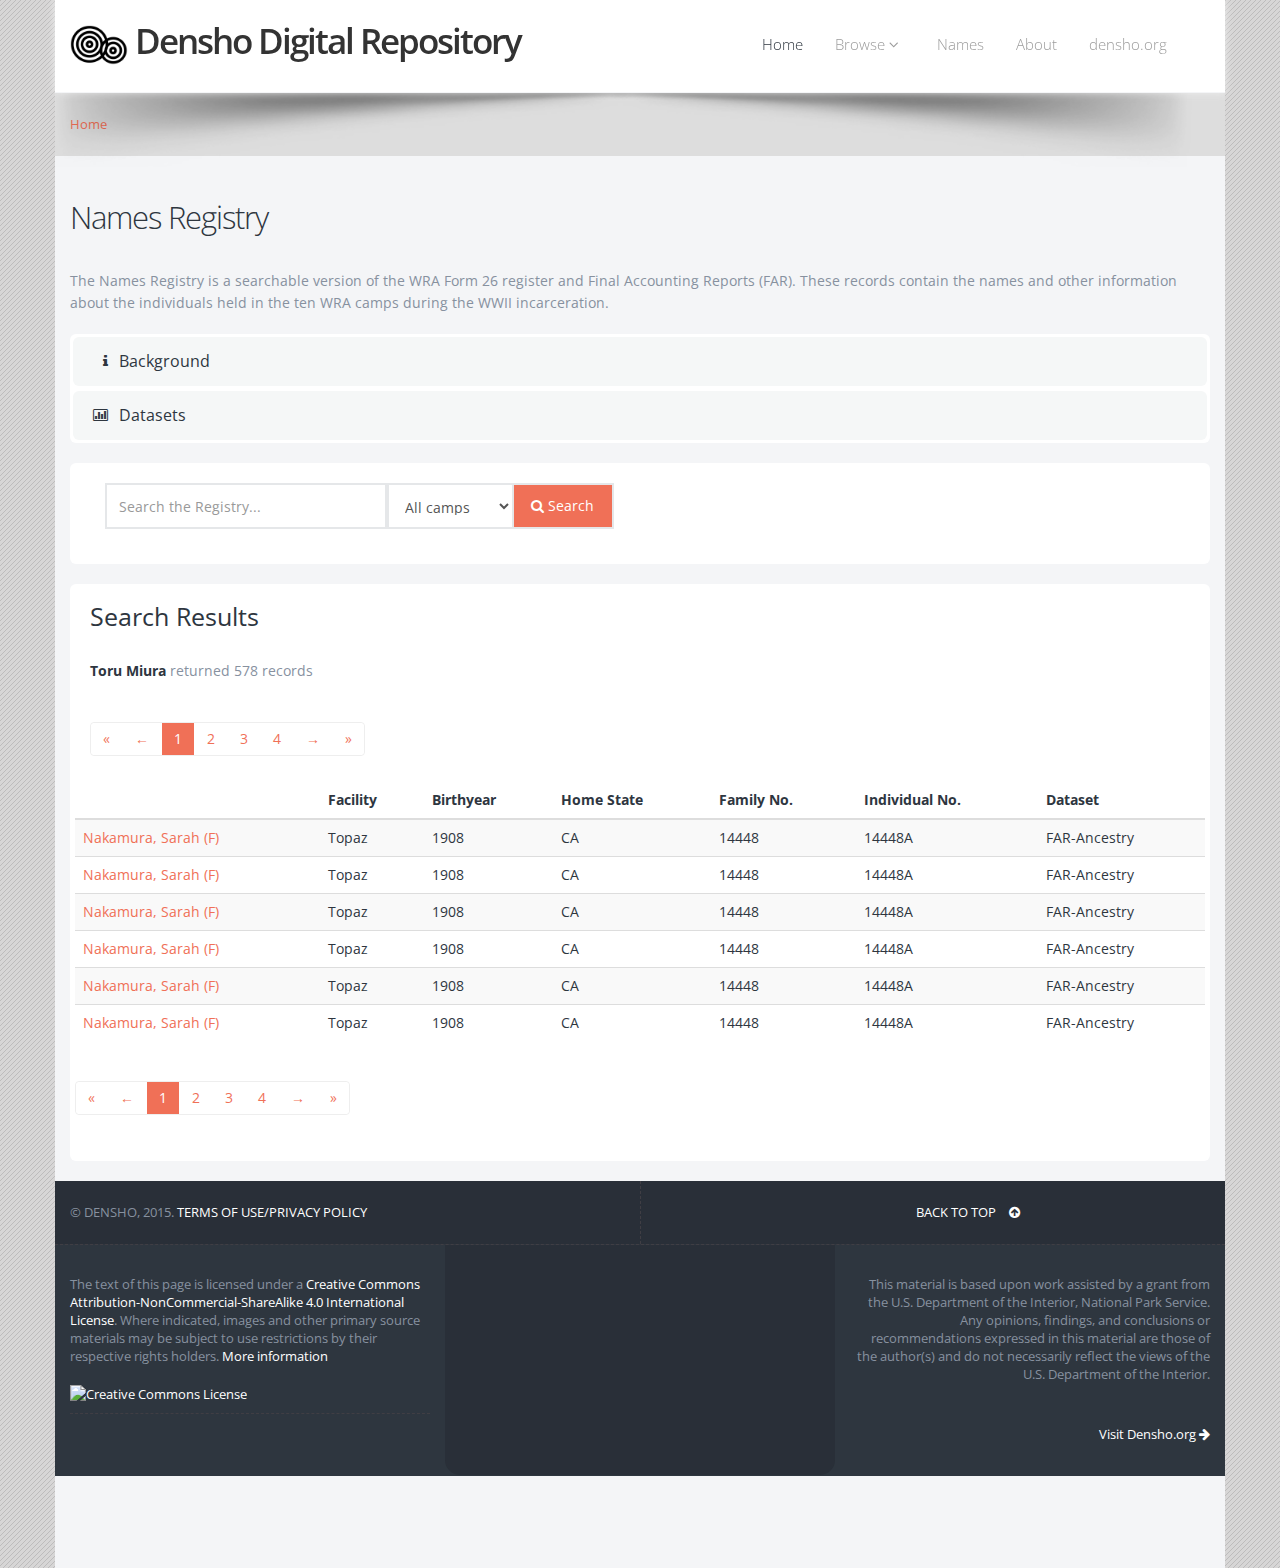
==== commit 8532b74e: "Markup cleanup in index.html" ====
--- a/index.html
+++ b/index.html
@@ -168,15 +168,13 @@
 
 <div id="content">
 
-
-<section class="container">
-
+<div class="container">
 
 <h2>Names Registry</h2>
 
-
 <p>The Names Registry is a searchable version of the WRA Form 26 register and Final Accounting Reports (FAR). These records contain the names and other information about the individuals held in the ten WRA camps during the WWII incarceration.</p>
 
+<!-- about panels -->
 <div class="panel-group" id="accordian">
 	<div class="panel panel-default">
 		<div class="panel-heading">
@@ -305,40 +303,38 @@
 			</div>
 		</div>
 	</div>
-</div>
-
-
-<div class="white-row">
-<div id="searchform">
-	<form action="/search/results/" method="get" class="input-group nomargin-bottom">
-	<div class="form-group">
-<div class="col-md-7" style="padding-right:0px;">
-  <input class="form-control" id="id_query" name="query" type="text" value="" placeholder="Search the Registry..." />
-</div>
-<div class="col-md-3" style="padding-left:0px;padding-right:0px;">
-  <select id="campSelect" class="form-control pointer">
-  <option value="" selected="selected">All camps</option>
-  <option value="4-amache">Amache (Granada)</option>
-  <option value="3-gilariver">Gila River</option>
-  <option value="5-heartmountain">Heart Mountain</option>
-  <option value="4-amache">Jerome</option>
-  <option value="4-amache">Manzanar</option>
-  <option value="4-amache">Minidoka</option>
-  <option value="4-amache">Poston (Central Utah)</option>
-  <option value="4-amache">Rohwer</option>
-  <option value="4-amache">Topaz</option>
-  <option value="4-amache">Tule Lake</option>
-  </select>
-</div>
-<div class="col-md-2" style="padding-left:0px;padding-right:0px;">
-  <span class="input-group-btn">
-    <button class="btn btn-primary"><i class="fa fa-search"></i> Search</button>
-  </span>
-</div>
-</div>  
+</div><!-- end about panels -->
+
+<!-- begin searchform -->
+<div id="searchform" class="white-row">
+<form action="/search/results/" method="get" class="input-group nomargin-bottom">
+    <div class="form-group">
+        <div class="col-md-7" style="padding-right:0px;">
+            <input class="form-control" id="id_query" name="query" type="text" value="" placeholder="Search the Registry..." />
+        </div>
+        <div class="col-md-3" style="padding-left:0px;padding-right:0px;">
+            <select id="campSelect" class="form-control pointer">
+                <option value="" selected="selected">All camps</option>
+                <option value="4-amache">Amache (Granada)</option>
+                <option value="3-gilariver">Gila River</option>
+                <option value="5-heartmountain">Heart Mountain</option>
+                <option value="4-amache">Jerome</option>
+                <option value="4-amache">Manzanar</option>
+                <option value="4-amache">Minidoka</option>
+                <option value="4-amache">Poston (Central Utah)</option>
+                <option value="4-amache">Rohwer</option>
+                <option value="4-amache">Topaz</option>
+                <option value="4-amache">Tule Lake</option>
+            </select>
+        </div>
+        <div class="col-md-2" style="padding-left:0px;padding-right:0px;">
+            <span class="input-group-btn">
+                <button class="btn btn-primary"><i class="fa fa-search"></i> Search</button>
+           </span>
+        </div>
+    </div>  
 </form>
-</div>
-</div>
+</div> <!-- end search form -->
 
 <!-- search results-->
 <div class="white-row">
@@ -382,10 +378,8 @@
   </ul>
 </nav>
 </div>
-</div>
 
 <div id="records">
-
 <table class="table table-striped">
 	<thead>
 		<tr>
@@ -602,10 +596,9 @@
   </ul>
 </nav>
 </div>
-</div>
-
-
-</div><!-- end search results-->
+</div> <!-- end records -->
+
+</div><!-- end search results -->
 
 </div><!-- .container-fluid -->
 
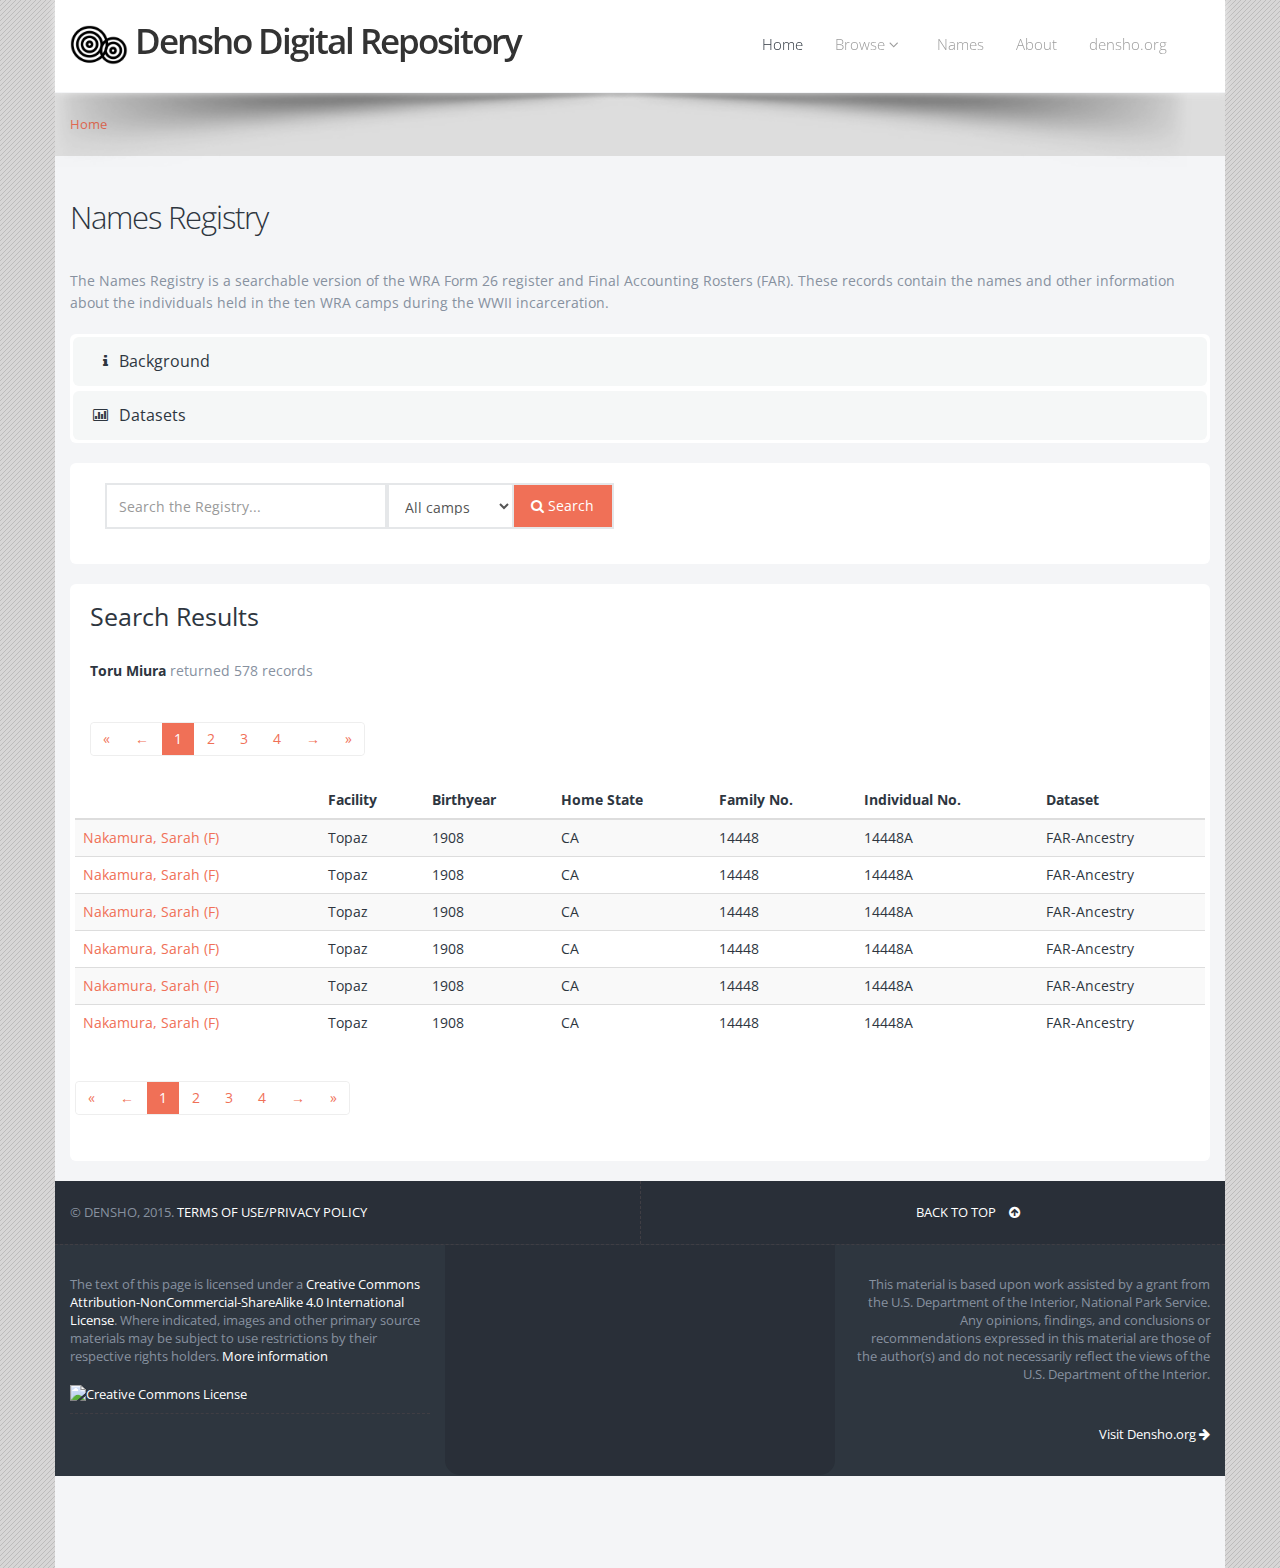
==== commit 1bb41fc8: "Complete detail.html and minor edits to index.html" ====
--- a/index.html
+++ b/index.html
@@ -172,7 +172,7 @@
 
 <h2>Names Registry</h2>
 
-<p>The Names Registry is a searchable version of the WRA Form 26 register and Final Accounting Reports (FAR). These records contain the names and other information about the individuals held in the ten WRA camps during the WWII incarceration.</p>
+<p>The Names Registry is a searchable version of the WRA Form 26 register and Final Accounting Rosters (FAR). These records contain the names and other information about the individuals held in the ten WRA camps during the WWII incarceration.</p>
 
 <!-- about panels -->
 <div class="panel-group" id="accordian">
@@ -188,7 +188,7 @@
 			<div class="panel-body">
 							<p><strong>Form WRA-26</strong> was designed as a census of the inmates as they entered the ten main WRA camps in 1942-1943. It contains information about each individual, including birthdate, original address, education, occupation and citizenship status. It also provides the "Family No." and "Individual No." which were unique identifiers used to track people held in the WRA system. The paper forms, filled out by a core of interviewers most of whom were inmates themselves, were recorded to punchcard format in 1943. The data has been migrated and retranscribed several times since, and is now freely available through the National Archives and Records Administration (NARA), the Japanese American National Museum, Ancestry and other organizations.</p>
 
-			<p>The <strong>Final Accountability Reports (FAR)</strong> were created as a snapshot of the inmate population as the WRA camps were winding down operations in late 1945-1946. Using a ledger-style format, information about individuals who had been incarcerated in the camp, including the reason for release and exit destination, was recorded at each of the ten WRA camps. Notably, however, the survey fields were not common across all of the camps. For example, the WRA-assigned "Individual No." and "Camp Address" (the block, barrack and apartment unit) were omitted from some of the camp FARs. In total, twelve ledgers were compiled as both Heart Mountain and Tule Lake produced two volumes. The FARs are available as microfilm reproductions of the paper documents through the NARA, and are also online through Ancestry and several other sites.</p>
+			<p>The <strong>Final Accountability Rosters (FAR)</strong> were created as a snapshot of the inmate population as the WRA camps were winding down operations in late 1945-1946. Using a ledger-style format, information about individuals who had been incarcerated in the camp, including the reason for release and exit destination, was recorded at each of the ten WRA camps. Notably, however, the survey fields were not common across all of the camps. For example, the WRA-assigned "Individual No." and "Camp Address" (the block, barrack and apartment unit) were omitted from some of the camp FARs. In total, twelve ledgers were compiled as both Heart Mountain and Tule Lake produced two volumes. The FARs are available as microfilm reproductions of the paper documents through the NARA, and are also online through Ancestry and several other sites.</p>
 
 			<p>For further information and historical background, see, <a href="http://encyclopedia.densho.org/Records_about_Japanese_Americans_relocated_during_World_War_II/" target="blank">"Records about Japanese Americans relocated during World War II,"</a> in the <a href="http://encyclopedia.densho.org/" target="blank">Densho Encyclopedia</a>.
 			</p>
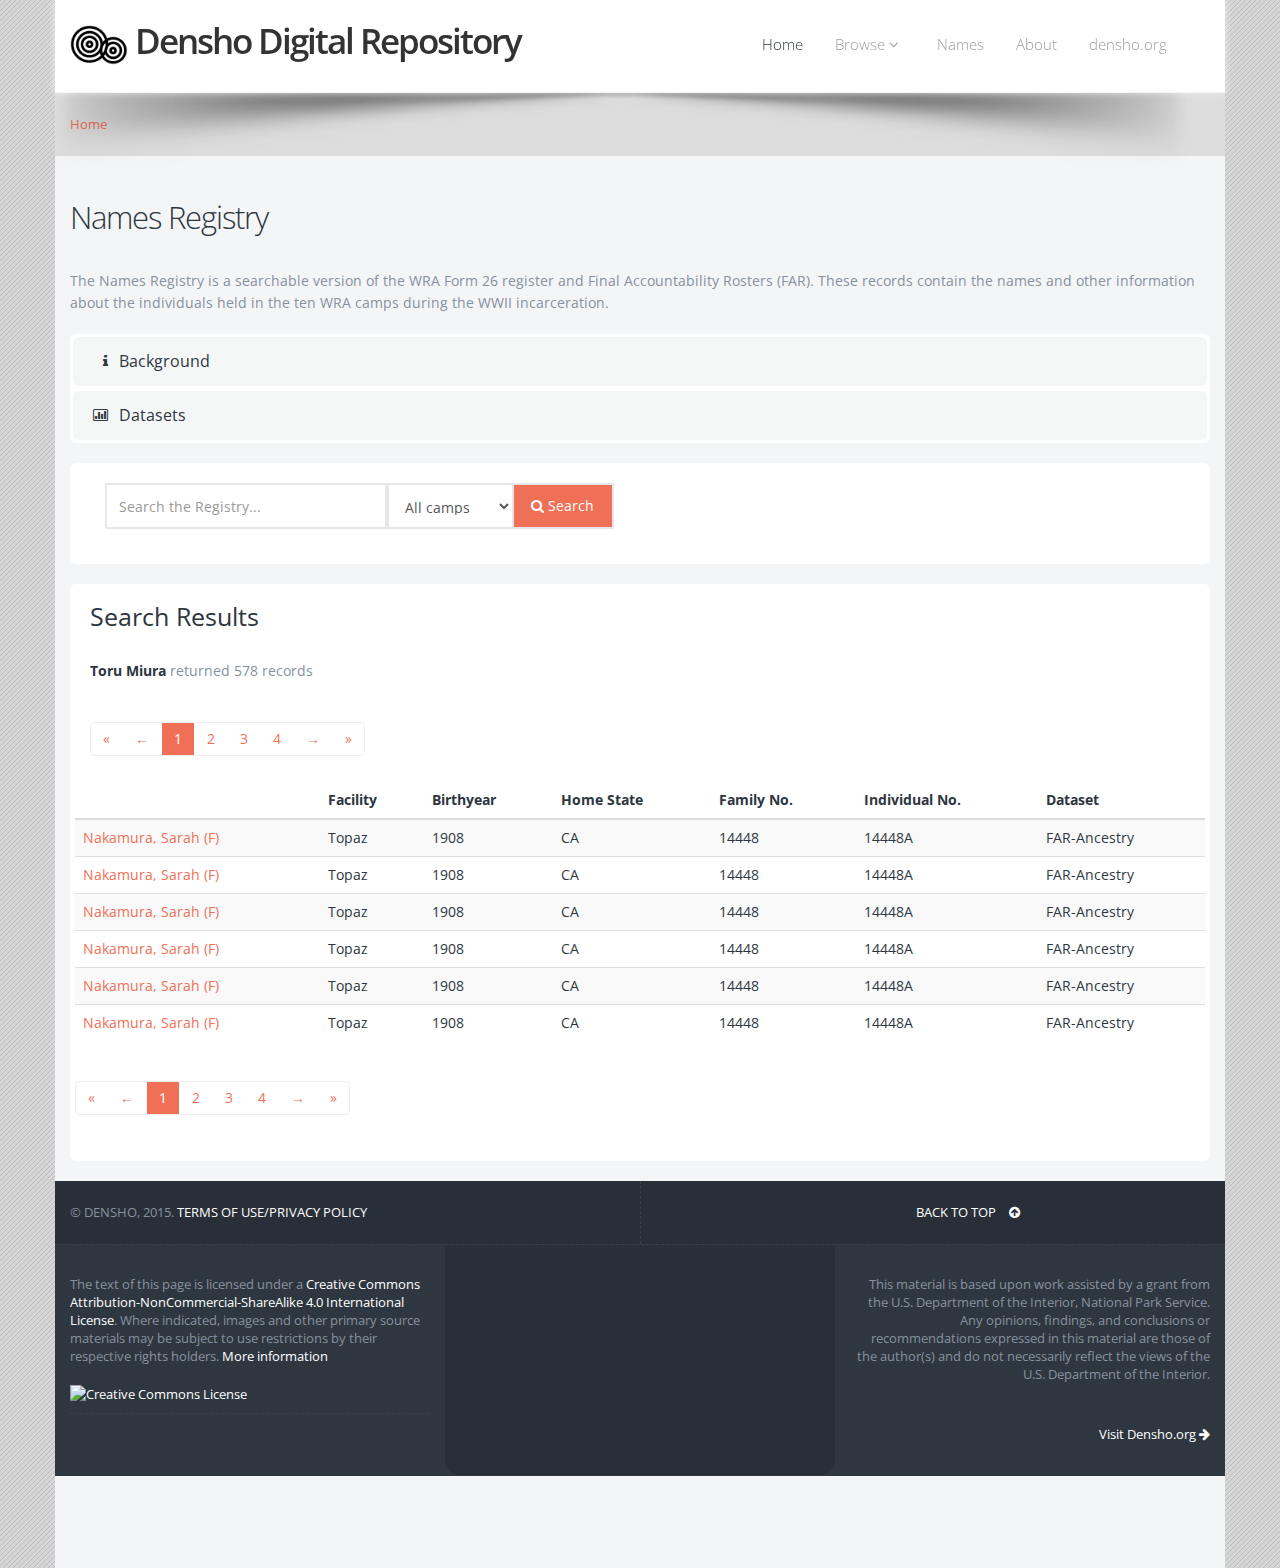
==== commit 8ab129e4: "Content edits to index.html. Added urls for csvs." ====
--- a/index.html
+++ b/index.html
@@ -172,137 +172,136 @@
 
 <h2>Names Registry</h2>
 
-<p>The Names Registry is a searchable version of the WRA Form 26 register and Final Accounting Rosters (FAR). These records contain the names and other information about the individuals held in the ten WRA camps during the WWII incarceration.</p>
+<p>
+The Names Registry is a searchable version of the WRA Form 26 register and Final Accountability Rosters (FAR). These records contain the names and other information about the individuals held in the ten WRA camps during the WWII incarceration.
+</p>
 
 <!-- about panels -->
 <div class="panel-group" id="accordian">
-	<div class="panel panel-default">
-		<div class="panel-heading">
-			<h4 class="panel-title">
-				<a data-toggle="collapse" data-parent="#accordian" href="#accordian1" class="collapsed" aria-expanded="false">
-					<i class="fa fa-info"></i> Background 
-				</a>
-			</h4>
-		</div>
-		<div id="accordian1" class="collapse" aria-expanded="false" style="height: 0 px;">
-			<div class="panel-body">
-							<p><strong>Form WRA-26</strong> was designed as a census of the inmates as they entered the ten main WRA camps in 1942-1943. It contains information about each individual, including birthdate, original address, education, occupation and citizenship status. It also provides the "Family No." and "Individual No." which were unique identifiers used to track people held in the WRA system. The paper forms, filled out by a core of interviewers most of whom were inmates themselves, were recorded to punchcard format in 1943. The data has been migrated and retranscribed several times since, and is now freely available through the National Archives and Records Administration (NARA), the Japanese American National Museum, Ancestry and other organizations.</p>
-
-			<p>The <strong>Final Accountability Rosters (FAR)</strong> were created as a snapshot of the inmate population as the WRA camps were winding down operations in late 1945-1946. Using a ledger-style format, information about individuals who had been incarcerated in the camp, including the reason for release and exit destination, was recorded at each of the ten WRA camps. Notably, however, the survey fields were not common across all of the camps. For example, the WRA-assigned "Individual No." and "Camp Address" (the block, barrack and apartment unit) were omitted from some of the camp FARs. In total, twelve ledgers were compiled as both Heart Mountain and Tule Lake produced two volumes. The FARs are available as microfilm reproductions of the paper documents through the NARA, and are also online through Ancestry and several other sites.</p>
-
-			<p>For further information and historical background, see, <a href="http://encyclopedia.densho.org/Records_about_Japanese_Americans_relocated_during_World_War_II/" target="blank">"Records about Japanese Americans relocated during World War II,"</a> in the <a href="http://encyclopedia.densho.org/" target="blank">Densho Encyclopedia</a>.
-			</p>
-			</div>
-		</div>
-	</div>
-	<div class="panel panel-default">
-		<div class="panel-heading">
-			<h4 class="panel-title">
-				<a data-toggle="collapse" data-parent="#accordian" href="#accordian2" class="collapsed" aria-expanded="false">
-					<i class="fa fa-bar-chart-o"></i> Datasets 
-				</a>
-			</h4>
-		</div>
-		<div id="accordian2" class="collapse" aria-expanded="false" style="height: 0 px;">
-			<div class="panel-body">
-							<h5>About the Datasets</h5>
-							<p>The raw datasets that feed the DDR Names Registry were collected from several different sources detailed below. The quality of the data varies widely due to errors in the original recording and subsequent transcriptions that occurred over time. In particular, names may have been misspelled, and in the case of some datasets, entire fields from the original were omitted by the transcribers.</p>
-							<p>Densho processed each of the datasets prior to ingesting it into the system. Fields and field values such as state names were normalized, and basic quality control was performed. In addition, full birthdates were converted to display only the birth year. Though the information appears in the original NARA microfilm images and also in other on-line searchable versions of the data, Densho made a conscious decision to remove this personally identifiable information.</p>
-							
-							<p>With the exception of the Ancestry dataset, each dataset may be downloaded individually in CSV format for use under a CC0 public-domain license grant dedication. The datasets are still undergoing quality-check and as mistakes are corrected, the files will be updated. In addition, as more of the individual camp FARs are transcribed, they will be made available as well.</p>
-				<div class="row">
-					<div class="col-sm-6 col-md-4">
-				<div class="item-box">
-				<div class="item-box-desc">
-								<h5>Form WRA-26</h5>
-								<p>Created from NARA fixed-field data records and processed/transcribed into a relational database by staff and volunteers of the Japanese American National Museum in the late 1990s. The archival fixed-field data file is available from NARA along with accompanying documentation, including reproductions of the form itself and the original memorandum outlining the procedures for administering the survey and recording the responses. 
-				</p>
-								<div class="row">
-									<div class="col-md-6">
-										<a href=""><i class="fa fa-download"></i> Download CSV</a>
-									</div>
-									<div class="col-md-6">
-										<a href=""><i class="fa fa-external-link"></i> View on Github</a>
-									</div>
-								</div>
-				
-				</div>
-				</div>
-			</div><!-- col-->
-					<div class="col-sm-6 col-md-4">
-				<div class="item-box">
-				<div class="item-box-desc">
-								<h5>FAR Ancestry.com</h5>
-								<p>Transcribed from scanned NARA microfilm images by Ancestry.com, the dataset includes the FARs from all ten camps: Central Utah, October 1945; Colorado River, November 1945; Gila River, November 1945; Granada, October 1945; Heart Mountain, November 1945, Volumes I and II; Jerome, June 1944; Manzanar, November 1945; Minidoka, October 1945; Rohwer, November 1945; and Tule Lake, March 1946, Volumes I and II. The dataset only includes a limited set of the original data fields. Under license agreement with Ancestry, the raw data is incorporated in the Names Registry; but not currently available for direct download under CC0 license.  
-</p>
-								<div class="row">
-									<div class="col-md-6">
-										<a href="https://search.ancestry.com/search/db.aspx?dbid=2982"><i class="fa fa-external-link"></i> View at Ancestry</a>
-									</div>
-								</div>			
-				</div>
-				</div>
-			</div><!-- col-->
-			
-					<div class="col-sm-6 col-md-4">
-				<div class="item-box">
-				<div class="item-box-desc">
-					<h5>FAR Central Utah (Poston)</h5>
-					<p>Contains records from the FAR Central Utah, prepared in October of 1945. Transcribed from NARA microfilm in May 2010 by XXX and <a href="http://digital.lib.usu.edu/cdm/ref/collection/Topaz/id/7913" target="_blank">made available</a> by the University of Southern Utah.</p>
-					<div class="row">
-						<div class="col-md-6">
-							<a href=""><i class="fa fa-download"></i> Download CSV</a>
-						</div>
-						<div class="col-md-6">
-							<a href=""><i class="fa fa-external-link"></i> View on Github</a>
-						</div>
-					</div>
-				</div>
-				</div>
-			</div><!-- col-->
-			</div><!-- end row1 datasets-->
-			<div class="row"> <!--row2 datasets-->
-					<div class="col-sm-6 col-md-4">
-				<div class="item-box">
-				<div class="item-box-desc">
-								<h5>FAR Manzanar</h5>
-								<p>Contains records from the FAR Manzanar, prepared in November 1945. Transcribed from NARA microfilm in 2002 by National Park Service (NPS) staff at the Manzanar National Historic Site.
-				</p>
-								<div class="row">
-									<div class="col-md-6">
-										<a href=""><i class="fa fa-download"></i> Download CSV</a>
-									</div>
-									<div class="col-md-6">
-										<a href=""><i class="fa fa-external-link"></i> View on Github</a>
-									</div>
-								</div>
-				
-				</div>
-				</div>
-			</div><!-- col-->
-				
-					<div class="col-sm-6 col-md-4">
-				<div class="item-box">
-				<div class="item-box-desc">
-								<h5>FAR Minidoka</h5>
-								<p>Contains records from the FAR Minidoka, prepared in October 1945. Transcribed from microfilm copy in 2013-14 by volunteers at Densho. The original Minidoka roster did not include the WRA-assigned individual number, nor the camp address.</p>
-								<div class="row">
-									<div class="col-md-6">
-										<a href=""><i class="fa fa-download"></i> Download CSV</a>
-									</div>
-									<div class="col-md-6">
-										<a href=""><i class="fa fa-external-link"></i> View on Github</a>
-									</div>
-								</div>
-				
-				</div>
-				</div>
-			</div><!-- col-->
-
-			</div> <!-- end row2 datasets-->
-			</div>
-		</div>
-	</div>
+    <div class="panel panel-default">
+        <div class="panel-heading">
+            <h4 class="panel-title">
+                <a data-toggle="collapse" data-parent="#accordian" href="#accordian1" class="collapsed" aria-expanded="false">
+                    <i class="fa fa-info"></i> Background 
+                </a>
+            </h4>
+        </div>
+        <div id="accordian1" class="collapse" aria-expanded="false" style="height: 0 px;">
+            <div class="panel-body">
+                <p><strong>Form WRA-26</strong> was designed as a census of the inmates as they entered the ten main WRA camps in 1942-1943. It contains information about each individual, including birthdate, original address, education, occupation and citizenship status. It also provides the "Family No." and "Individual No." which were unique identifiers used to track people held in the WRA system. The paper forms, filled out by a core of interviewers most of whom were inmates themselves, were recorded to punchcard format in 1943. The data has been migrated and retranscribed several times since, and is now freely available through the National Archives and Records Administration (NARA), the Japanese American National Museum, Ancestry and other organizations.</p>
+
+                <p>The <strong>Final Accountability Rosters (FAR)</strong> were created as a snapshot of the inmate population as the WRA camps were winding down operations in late 1945-1946. Using a ledger-style format, information about individuals who had been incarcerated in the camp, including the reason for release and exit destination, was recorded at each of the ten WRA camps. Notably, however, the survey fields were not common across all of the camps. For example, the WRA-assigned "Individual No." and "Camp Address" (the block, barrack and apartment unit) were omitted from some of the camp FARs. In total, twelve ledgers were compiled as both Heart Mountain and Tule Lake produced two volumes. The FARs are available as microfilm reproductions of the paper documents through the NARA, and are also online through Ancestry and several other sites.</p>
+
+                <p>For further information and historical background, see, <a href="//encyclopedia.densho.org/Records_about_Japanese_Americans_relocated_during_World_War_II/" target="blank">"Records about Japanese Americans relocated during World War II,"</a> in the <a href="//encyclopedia.densho.org/" target="blank">Densho Encyclopedia</a>.</p>
+            </div>
+        </div>
+    </div>
+    <div class="panel panel-default">
+        <div class="panel-heading">
+            <h4 class="panel-title">
+                <a data-toggle="collapse" data-parent="#accordian" href="#accordian2" class="collapsed" aria-expanded="false">
+                    <i class="fa fa-bar-chart-o"></i> Datasets 
+                </a>
+            </h4>
+        </div>
+        <div id="accordian2" class="collapse" aria-expanded="false" style="height: 0 px;">
+            <div class="panel-body">
+                <h5>About the Datasets</h5>
+                <p>The raw datasets that feed the DDR Names Registry were collected from several different sources detailed below. Densho processed each of the datasets prior to ingesting it into the system. Fields and field values such as state names were normalized where possible, and some basic data cleanup was performed. However, the quality of the data varies widely due to errors in the original recording and subsequent transcriptions that occurred over time. In particular, names may have been misspelled, and in the case of some datasets, entire fields from the original were omitted by the transcribers. There are also duplicate and incomplete rows.</p>
+                  <p>Because of privacy concerns, full birthdates were converted to display only the birth year. Though the information appears in the original NARA microfilm images and also in other on-line searchable versions of the data, Densho made a conscious decision to remove this personally identifiable information.</p>
+                <p>With the exception of the Ancestry data, each dataset may be downloaded individually in CSV format for use under a CC0 public-domain license grant dedication. The datasets are still undergoing quality-check and as mistakes are corrected, the files will be updated. As additional individual camp FARs are transcribed, they will be made available as well.</p>
+                <div class="row">
+                    <div class="col-sm-6 col-md-4">
+                        <div class="item-box">
+                            <div class="item-box-desc">
+                                <h5>Form WRA-26</h5>
+                                <p>Created from NARA fixed-field data records and processed/transcribed into a relational database by staff and volunteers of the Japanese American National Museum in the late 1990s. The archival fixed-field data file is available from NARA along with accompanying documentation, including reproductions of the form itself and the original memorandum outlining the procedures for administering the survey and recording the responses.</p>
+                                <div class="row">
+                                    <div class="col-md-6">
+                                        <a href="https://drive.google.com/open?id=0B0JVNT2N8YiIMEx2MnB0T2Izd28" target="_blank"><i class="fa fa-download"></i> Download CSV</a>
+                                    </div>
+                                    <!--
+                                    <div class="col-md-6">
+                                        <a href="" target="_blank"><i class="fa fa-external-link"></i> View on Github</a>
+                                    </div>
+                                    //-->
+                                </div>
+                            </div>
+                        </div>
+                    </div><!-- col-->
+                    <div class="col-sm-6 col-md-4">
+                        <div class="item-box">
+                            <div class="item-box-desc">
+                                <h5>FAR Ancestry.com</h5>
+                                <p>Transcribed from scanned NARA microfilm images by Ancestry.com, the dataset includes the FARs from all ten camps: Central Utah, October 1945; Colorado River, November 1945; Gila River, November 1945; Granada, October 1945; Heart Mountain, November 1945, Volumes I and II; Jerome, June 1944; Manzanar, November 1945; Minidoka, October 1945; Rohwer, November 1945; and Tule Lake, March 1946, Volumes I and II. The dataset only includes a limited set of the original data fields, depending on the facility. Under license agreement with Ancestry, the raw data is incorporated in the Names Registry; but not currently available for direct download.</p>
+                                <div class="row">
+                                    <div class="col-md-6">
+                                        <a href="http://search.ancestry.com/search/db.aspx?dbid=2982" target="_blank"><i class="fa fa-external-link"></i> View at Ancestry</a>
+                                    </div>
+                                </div>
+                            </div>
+                        </div>
+                    </div><!-- col-->
+                    <div class="col-sm-6 col-md-4">
+                        <div class="item-box">
+                            <div class="item-box-desc">
+                                <h5>FAR Central Utah (Poston)</h5>
+                                <p>Contains records from the FAR Central Utah, prepared in October of 1945. Transcribed from NARA microfilm in May 2010 by a volunteer from the Poston reunion group and <a href="http://digital.lib.usu.edu/cdm/ref/collection/Topaz/id/7913" target="_blank">made available</a> by the University of Southern Utah.</p>
+                                <div class="row">
+                                    <div class="col-md-6">
+                                        <a href="https://drive.google.com/open?id=0B0JVNT2N8YiIOFVsaDVUaUJHZ0E" target="_blank"><i class="fa fa-download"></i> Download CSV</a>
+                                    </div>
+                                    <!--
+                                    <div class="col-md-6">
+                                        <a href="" target="_blank"><i class="fa fa-external-link"></i> View on Github</a>
+                                    </div>
+                                    //-->
+                                </div>
+                            </div>
+                        </div>
+                    </div><!-- col-->
+                </div><!-- end row1 datasets-->
+                <div class="row"> <!--row2 datasets-->
+                    <div class="col-sm-6 col-md-4">
+                        <div class="item-box">
+                            <div class="item-box-desc">
+                                <h5>FAR Manzanar</h5>
+                                <p>Contains records from the FAR Manzanar, prepared in November 1945. Transcribed from NARA microfilm in 2002 by National Park Service (NPS) staff at the Manzanar National Historic Site.</p>
+                                <div class="row">
+                                    <div class="col-md-6">
+                                        <a href="https://drive.google.com/open?id=0B0JVNT2N8YiIc2RHVTJPYUx5UVk" target="_blank"><i class="fa fa-download"></i> Download CSV</a>
+                                    </div>
+                                    <!--
+                                    <div class="col-md-6">
+                                        <a href="" target="_blank"><i class="fa fa-external-link"></i> View on Github</a>
+                                    </div>
+                                    //-->
+                                </div>
+                            </div>
+                        </div>
+                    </div><!-- col-->
+                    <div class="col-sm-6 col-md-4">
+                        <div class="item-box">
+                            <div class="item-box-desc">
+                                <h5>FAR Minidoka</h5>
+                                <p>Contains records from the FAR Minidoka, prepared in October 1945. Transcribed from microfilm copy in 2013-14 by volunteers at Densho. The original Minidoka roster did not include the WRA-assigned individual number, nor the camp address.</p>
+                                <div class="row">
+                                    <div class="col-md-6">
+                                        <a href="https://drive.google.com/open?id=0B0JVNT2N8YiIbUlRUHFVOFFsZEk" target="_blank"><i class="fa fa-download"></i> Download CSV</a>
+                                    </div>
+                                    <!--
+                                    <div class="col-md-6">
+                                        <a href="" target="_blank"><i class="fa fa-external-link"></i> View on Github</a>
+                                    </div>
+                                    //-->
+                                </div>
+                            </div>
+                        </div>
+                    </div><!-- col-->
+                </div> <!-- end row2 datasets-->
+            </div>
+        </div>
+    </div>
 </div><!-- end about panels -->
 
 <!-- begin searchform -->
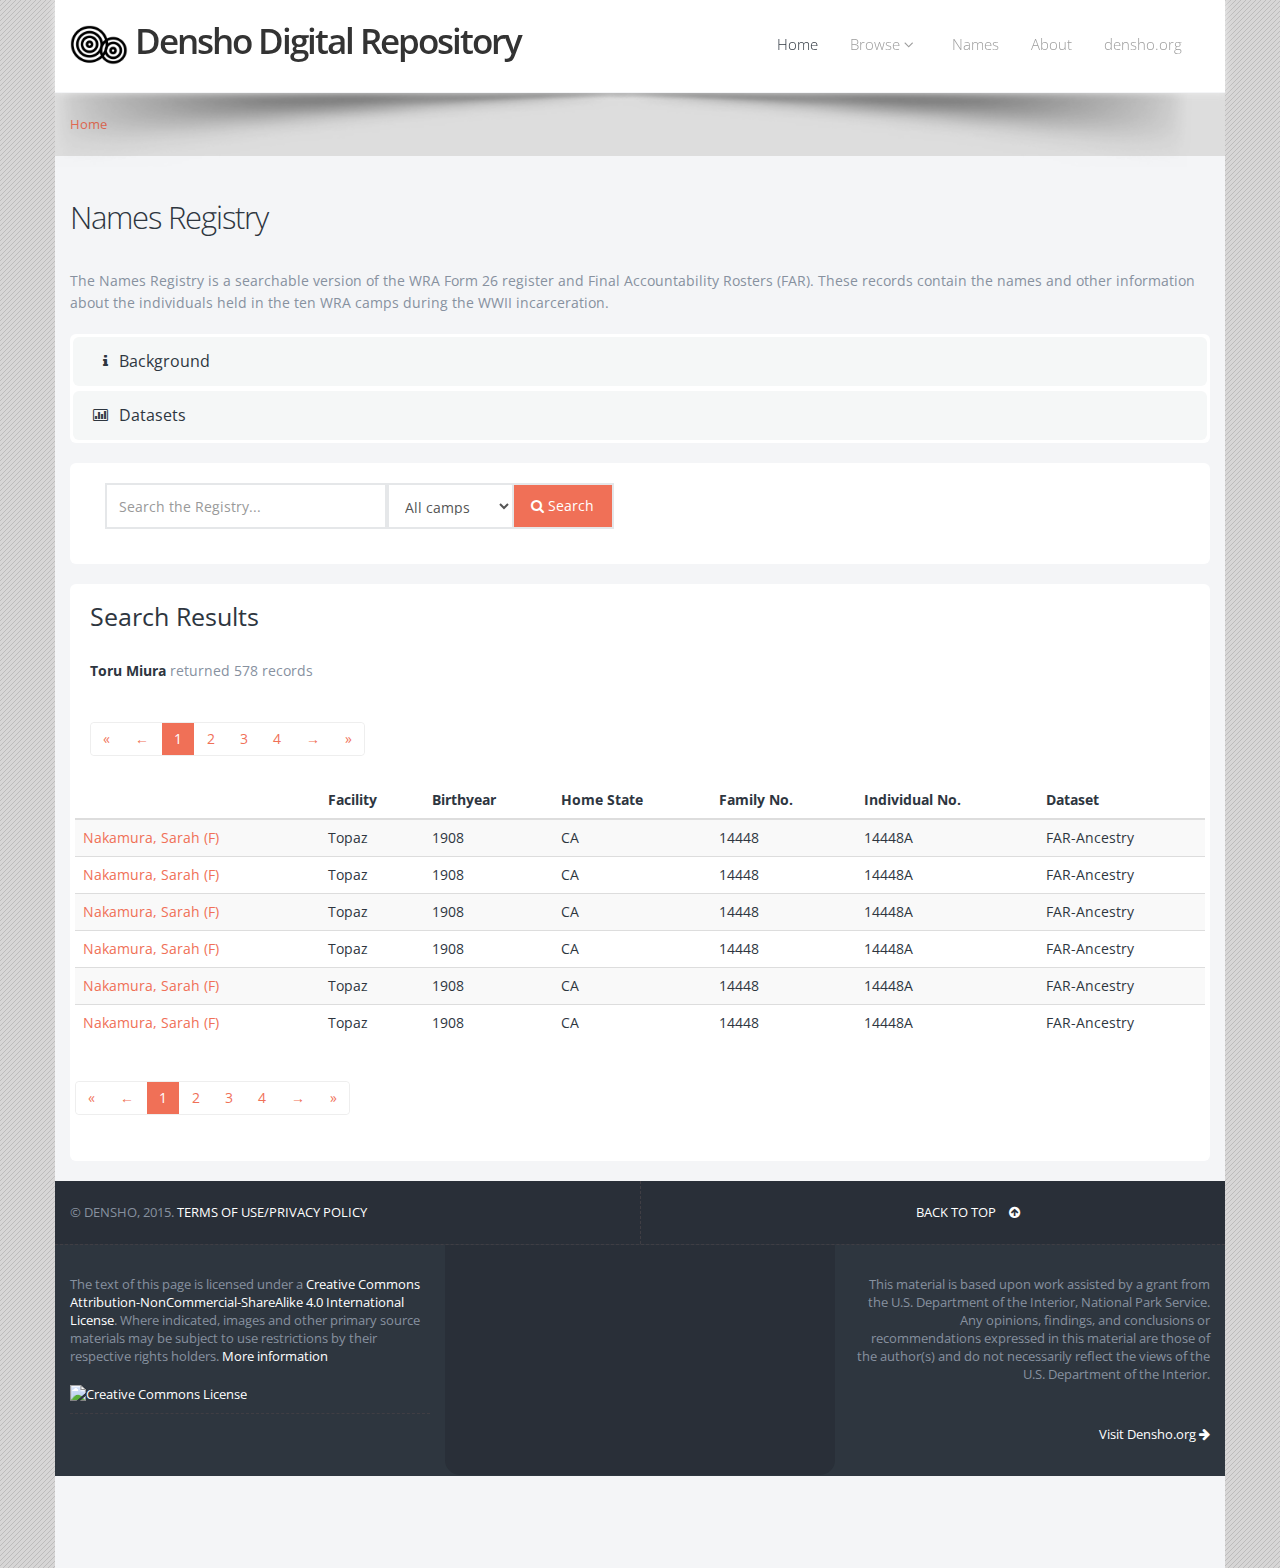
==== commit f7b68338: "Main navbar mobile resize fix on index.html" ====
--- a/index.html
+++ b/index.html
@@ -97,7 +97,7 @@
 				</a>
 
 				<!-- Top Nav -->
-				<div class="navbar-collapse nav-main-collapse collapse pull-right">
+				<div class="navbar-collapse nav-main-collapse collapse pull-right" style="padding-right: 0px;">
 					<nav class="nav-main mega-menu">
 						<ul class="nav nav-pills nav-main scroll-menu" id="topMain">
 							<li class="active">
@@ -215,7 +215,7 @@
                         <div class="item-box">
                             <div class="item-box-desc">
                                 <h5>Form WRA-26</h5>
-                                <p>Created from NARA fixed-field data records and processed/transcribed into a relational database by staff and volunteers of the Japanese American National Museum in the late 1990s. The archival fixed-field data file is available from NARA along with accompanying documentation, including reproductions of the form itself and the original memorandum outlining the procedures for administering the survey and recording the responses.</p>
+                                <p>Created from the US National Archives and Records Administration (NARA) fixed-field data records and processed/transcribed into a relational database by staff and volunteers of the Japanese American National Museum in the late 1990s. The archival fixed-field data file is <a href="https://catalog.archives.gov/id/1264228" target="_blank">available from NARA</a> along with accompanying documentation, including reproductions of the form itself and the original memorandum outlining the procedures for administering the survey and recording the responses.</p>
                                 <div class="row">
                                     <div class="col-md-6">
                                         <a href="https://drive.google.com/open?id=0B0JVNT2N8YiIMEx2MnB0T2Izd28" target="_blank"><i class="fa fa-download"></i> Download CSV</a>
@@ -378,7 +378,7 @@
 </nav>
 </div>
 
-<div id="records">
+<div id="records" class="table-responsive">
 <table class="table table-striped">
 	<thead>
 		<tr>
@@ -558,6 +558,7 @@
 		</tr>
 	</tbody>
 </table>
+</div> <!-- end records -->
 <div class="row">
 	<div class="col-md-10">
 <nav>
@@ -595,7 +596,6 @@
   </ul>
 </nav>
 </div>
-</div> <!-- end records -->
 
 </div><!-- end search results -->
 
